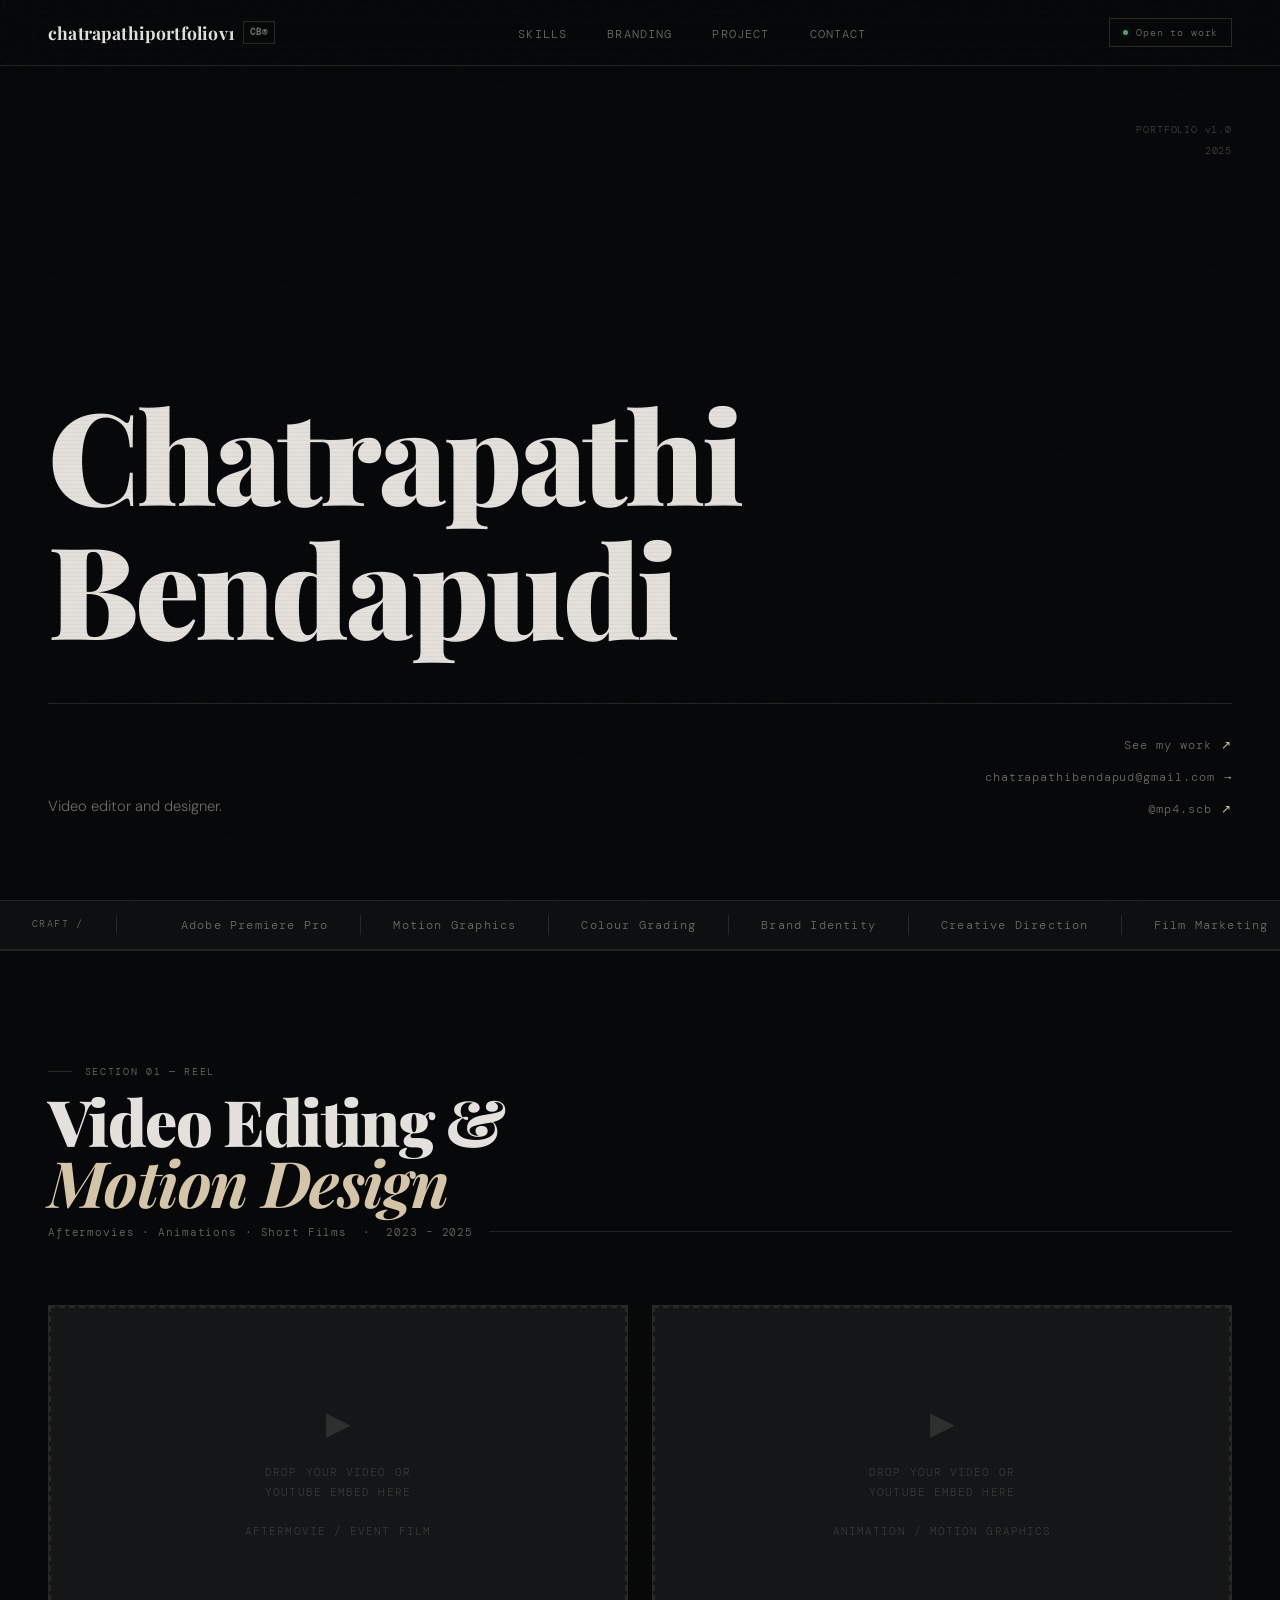
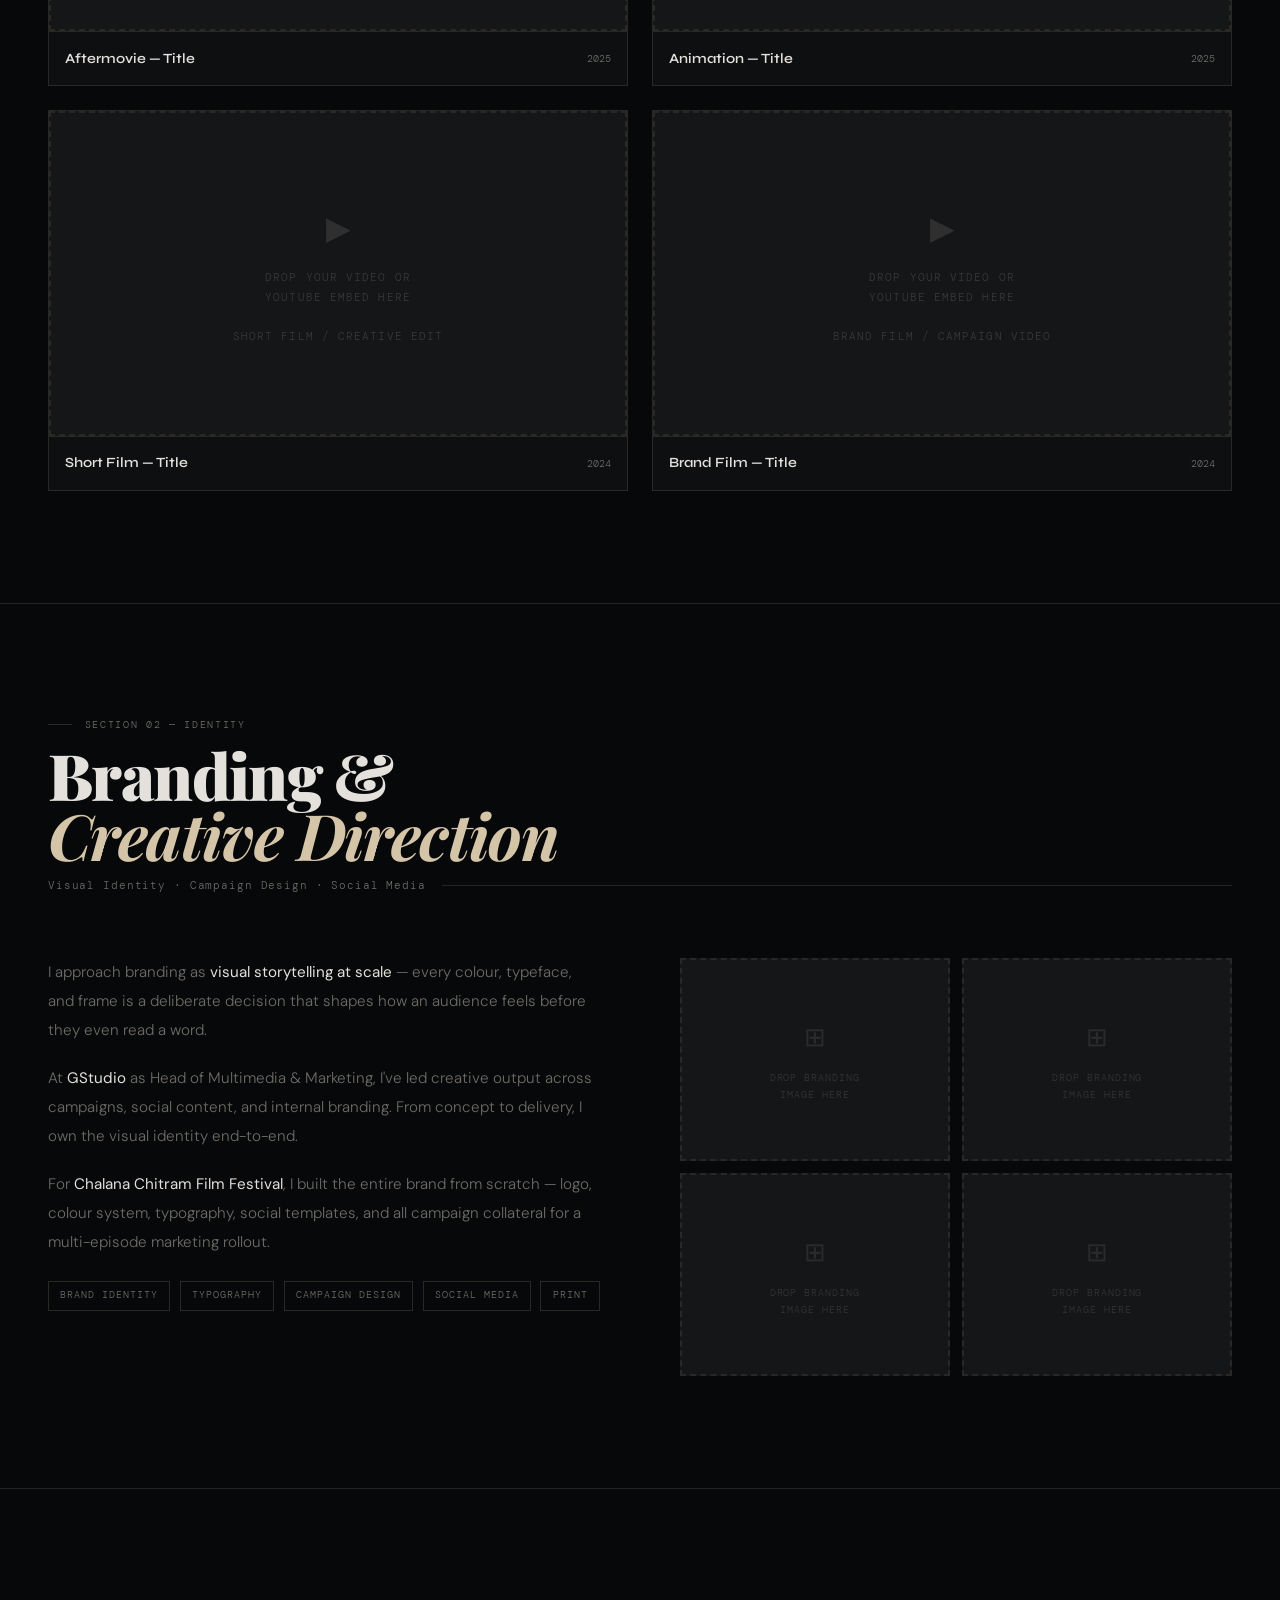
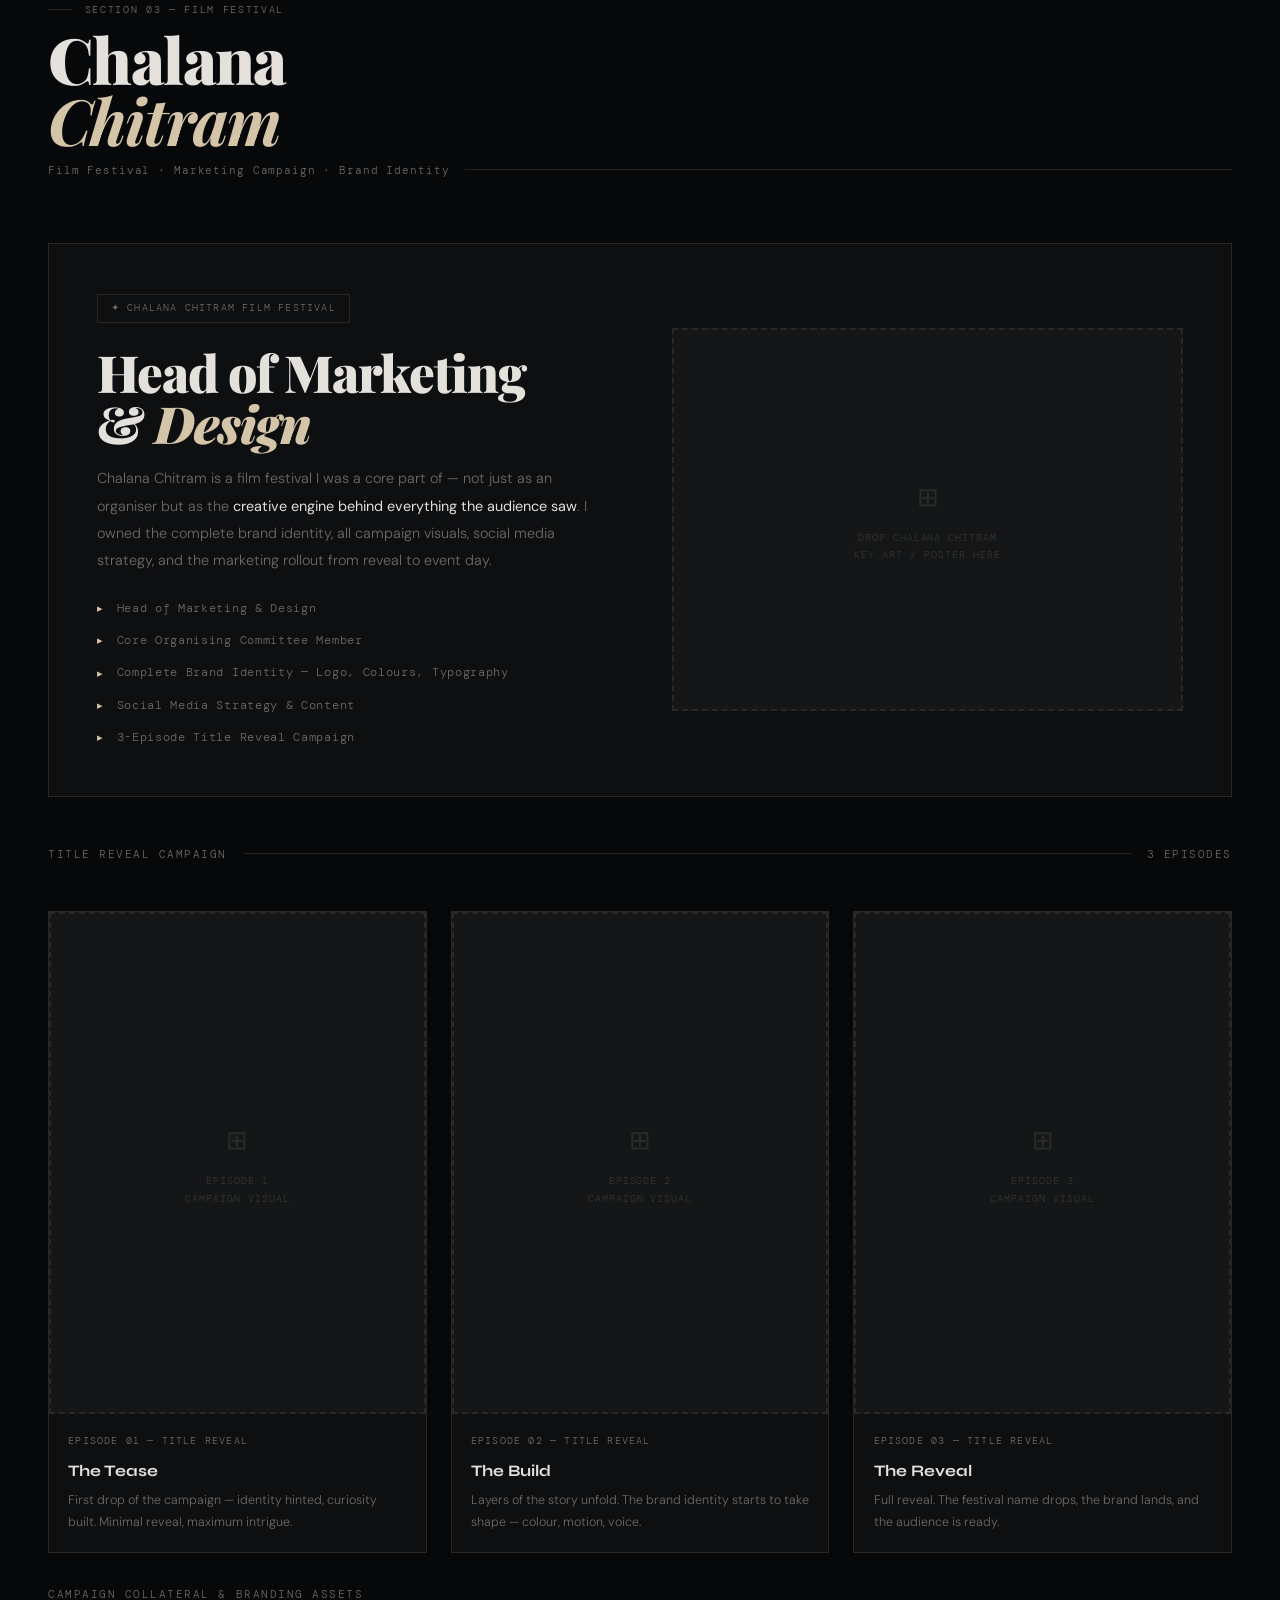
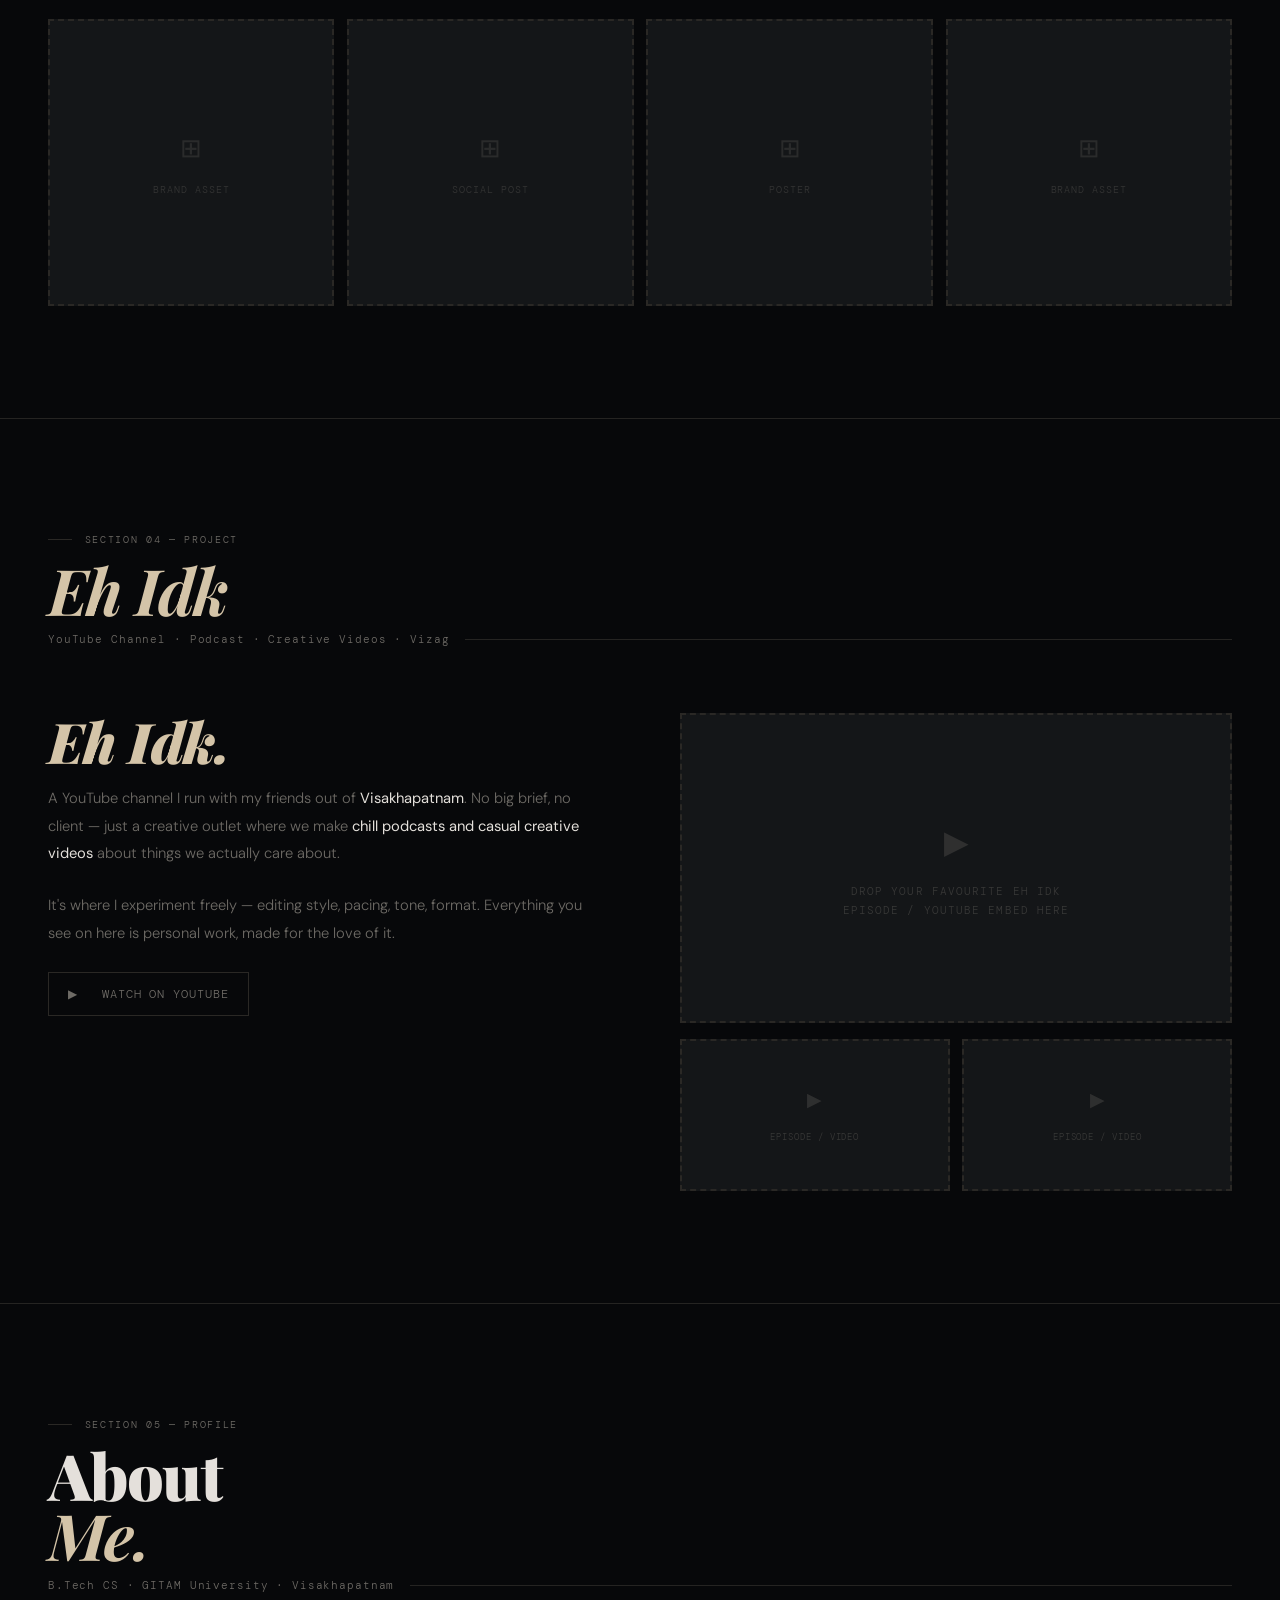
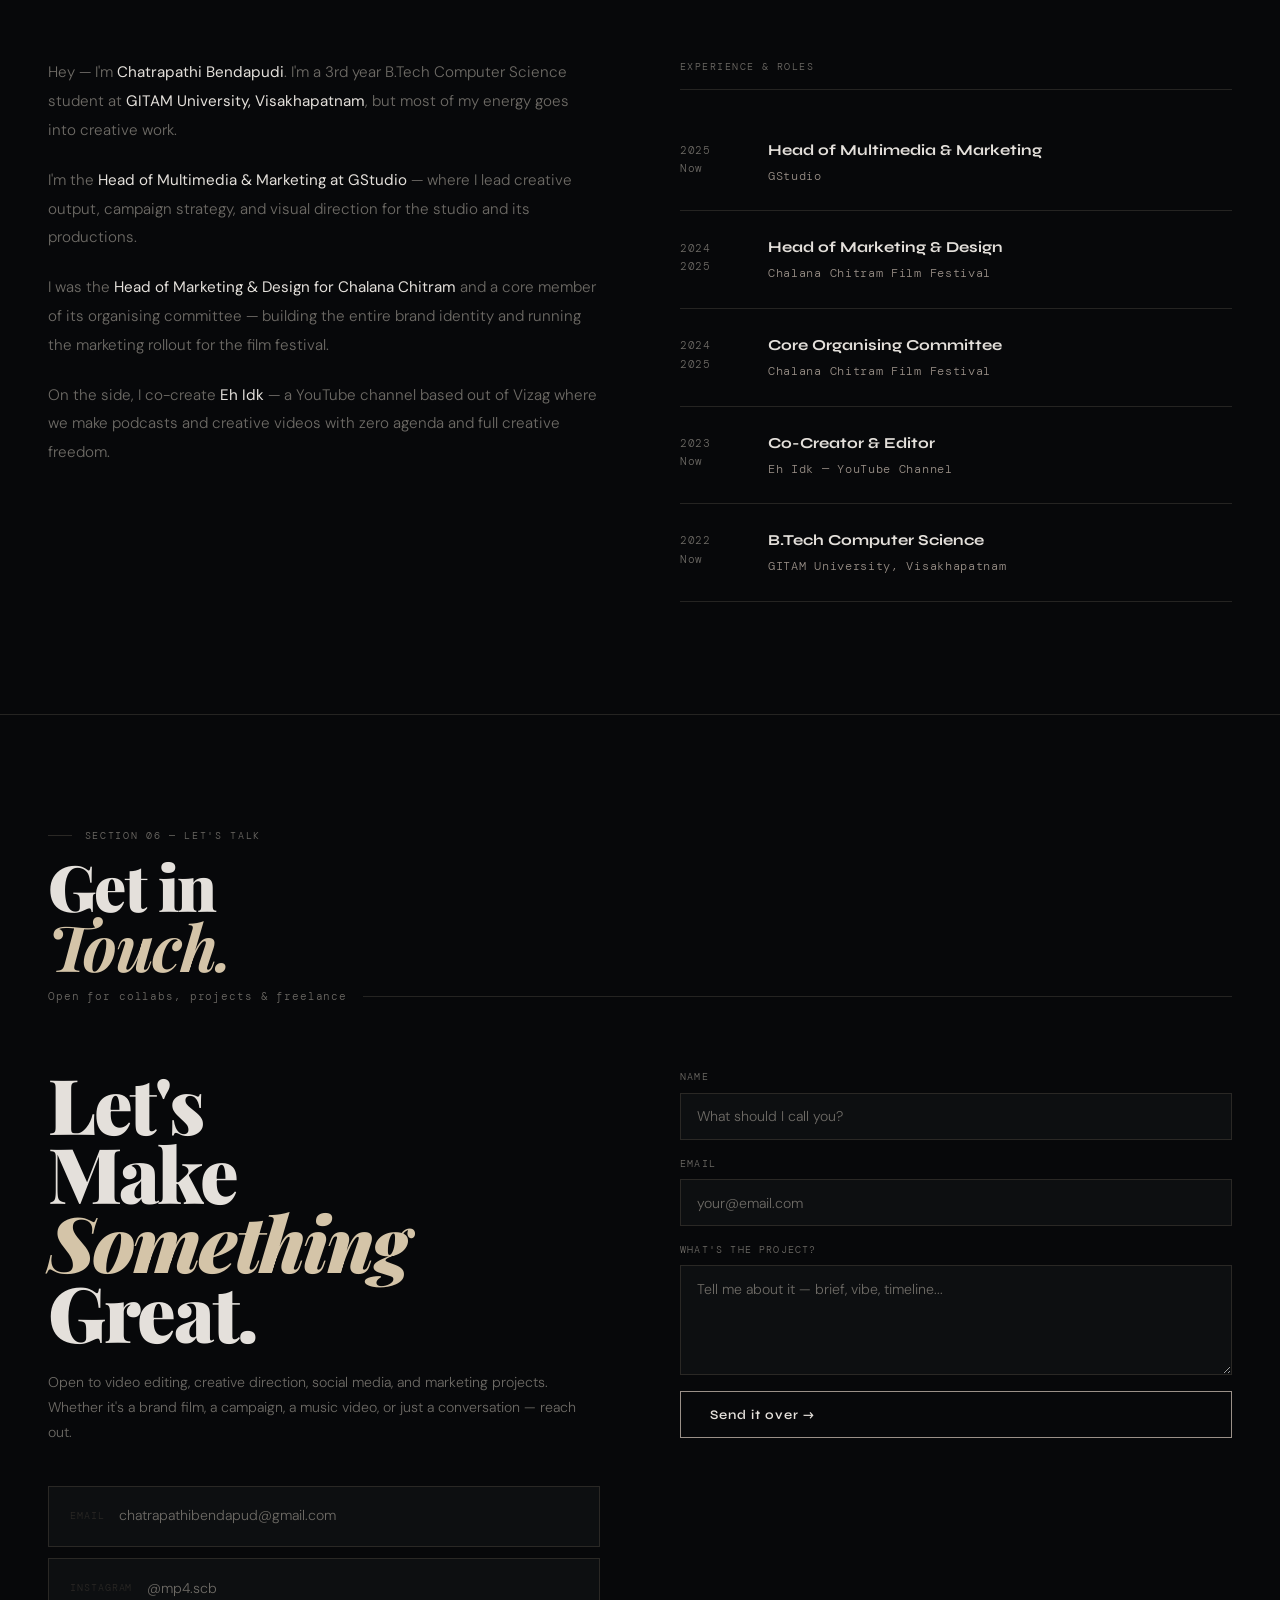
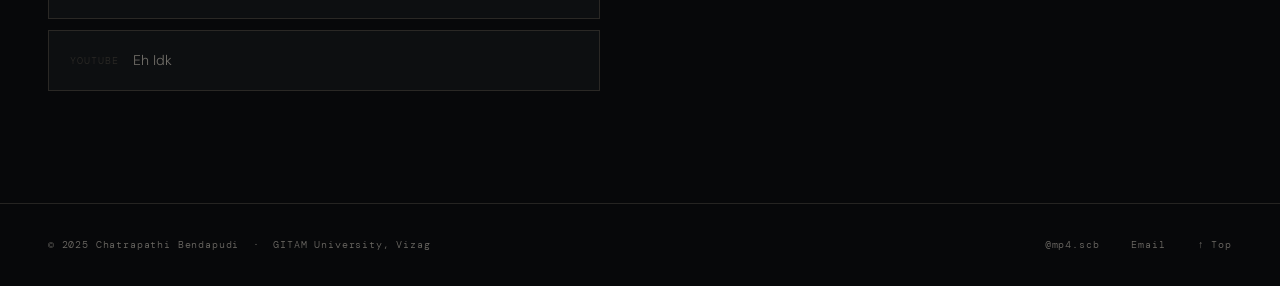
==== index.html @ f00a6c81 "Add files via upload" ====
<!DOCTYPE html>
<html lang="en">
<head>
<meta charset="UTF-8"/>
<meta name="viewport" content="width=device-width, initial-scale=1.0"/>
<title>Chatrapathi Bendapudi — Portfolio</title>
<link href="https://fonts.googleapis.com/css2?family=Syne:wght@400;500;600;700;800&family=Playfair+Display:ital,wght@0,700;0,900;1,700;1,900&family=DM+Mono:ital,wght@0,300;0,400;1,300&family=DM+Sans:wght@300;400;500&display=swap" rel="stylesheet"/>
<link href="https://unpkg.com/aos@2.3.4/dist/aos.css" rel="stylesheet"/>
<style>
*,*::before,*::after{box-sizing:border-box;margin:0;padding:0}

:root{
  --bg:#07080a;
  --bg2:#0d0f11;
  --bg3:#141618;
  --bg4:#1c1e21;
  --text:#e4e0db;
  --muted:#6e6b66;
  --faint:#252422;
  --border:#2a2825;
  --acc:#c2b9a8;
  --acc2:#9a9088;
  --warm:#d4c4a8;
  --hi:#e8ddd0;
  --syne:'Syne',sans-serif;
  --sans:'DM Sans',sans-serif;
  --serif:'Playfair Display',serif;
  --mono:'DM Mono',monospace;
}

html{scroll-behavior:smooth}
body{
  background:var(--bg);color:var(--text);
  font-family:var(--sans);font-weight:300;
  line-height:1.7;overflow-x:hidden;
}

body::before{
  content:'';position:fixed;inset:0;
  background:repeating-linear-gradient(0deg,transparent,transparent 3px,rgba(0,0,0,0.04) 3px,rgba(0,0,0,0.04) 4px);
  pointer-events:none;z-index:9999;
}

body::after{
  content:'';position:fixed;inset:0;
  background-image:url("data:image/svg+xml,%3Csvg viewBox='0 0 256 256' xmlns='http://www.w3.org/2000/svg'%3E%3Cfilter id='noise'%3E%3CfeTurbulence type='fractalNoise' baseFrequency='0.9' numOctaves='4' stitchTiles='stitch'/%3E%3C/filter%3E%3Crect width='100%25' height='100%25' filter='url(%23noise)' opacity='0.03'/%3E%3C/svg%3E");
  pointer-events:none;z-index:9998;opacity:0.4;
}

@keyframes blink{0%,100%{opacity:1}50%{opacity:0}}
.cursor{display:inline-block;width:3px;height:0.9em;background:var(--warm);vertical-align:text-bottom;animation:blink 1.2s step-end infinite;margin-left:4px}

/* ── NAV ── */
nav{
  position:fixed;top:0;left:0;right:0;z-index:500;
  display:flex;justify-content:space-between;align-items:center;
  padding:1.1rem 3rem;
  background:rgba(7,8,10,0.88);
  backdrop-filter:blur(20px);
  border-bottom:1px solid var(--faint);
}
.nav-logo{
  font-family:var(--serif);font-size:1.1rem;font-weight:700;
  color:var(--text);text-decoration:none;letter-spacing:0.01em;
  display:flex;align-items:center;gap:0.5rem;
}
.nav-logo-tag{font-family:var(--mono);font-size:0.58rem;color:var(--muted);letter-spacing:0.1em;border:1px solid var(--border);padding:0.15rem 0.4rem}
.nav-links{display:flex;gap:2.5rem;list-style:none}
.nav-links a{
  font-family:var(--mono);font-size:0.72rem;letter-spacing:0.1em;
  text-transform:uppercase;color:var(--muted);text-decoration:none;
  transition:color 0.2s;
}
.nav-links a:hover{color:var(--text)}
.nav-badge{
  font-family:var(--mono);font-size:0.65rem;letter-spacing:0.08em;
  color:var(--muted);border:1px solid var(--border);padding:0.3rem 0.8rem;
  display:flex;align-items:center;gap:0.5rem;
}
.bdot{width:5px;height:5px;border-radius:50%;background:#5c9e70;box-shadow:0 0 6px #5c9e7077}

/* ── HERO ── */
.hero{
  min-height:100vh;display:flex;flex-direction:column;
  justify-content:flex-end;padding:0 3rem 5rem;
  position:relative;overflow:hidden;
}
.hero-corner-r{
  position:absolute;top:7.5rem;right:3rem;
  font-family:var(--mono);font-size:0.65rem;color:var(--muted);
  letter-spacing:0.08em;text-align:right;line-height:2;opacity:0.55;
}
.hero-title{
  font-family:var(--serif);
  font-size:clamp(4.5rem,10vw,9.5rem);
  font-weight:900;line-height:1.05;
  letter-spacing:-0.025em;margin-bottom:3rem;margin-top:5rem;
}
.hero-title em{font-style:italic;color:var(--warm);font-weight:700}

.hero-bottom{
  display:flex;justify-content:space-between;align-items:flex-end;
  border-top:1px solid var(--faint);padding-top:2rem;gap:3rem;
}
.hero-desc{
  max-width:420px;font-size:0.92rem;color:var(--muted);
  line-height:1.85;font-weight:300;
}
.hero-desc strong{color:var(--text);font-weight:400}

.hero-links{display:flex;flex-direction:column;align-items:flex-end;gap:0.8rem}
.hero-link{
  display:flex;align-items:center;gap:0.6rem;
  text-decoration:none;color:var(--muted);
  font-family:var(--mono);font-size:0.72rem;letter-spacing:0.08em;
  transition:color 0.2s;
}
.hero-link:hover{color:var(--text)}
.hero-link .arrow{color:var(--warm);transition:transform 0.2s}
.hero-link:hover .arrow{transform:translate(2px,-2px)}

/* ── TICKER ── */
.ticker{
  border-top:1px solid var(--faint);border-bottom:1px solid var(--faint);
  background:var(--bg2);padding:0.85rem 0;overflow:hidden;
  display:flex;align-items:center;gap:2rem;
}
.ticker-label{
  font-family:var(--mono);font-size:0.62rem;letter-spacing:0.14em;
  text-transform:uppercase;color:var(--muted);white-space:nowrap;
  padding:0 2rem;border-right:1px solid var(--border);
  flex-shrink:0;
}
.ticker-track{display:flex;gap:0;animation:ticker 28s linear infinite;width:max-content}
.ticker-item{
  font-family:var(--mono);font-size:0.75rem;color:var(--muted);
  white-space:nowrap;letter-spacing:0.1em;padding:0 2rem;
  border-right:1px solid var(--border);
}
.ticker-item:hover{color:var(--text)}
@keyframes ticker{from{transform:translateX(0)}to{transform:translateX(-50%)}}

/* ── SECTION SHARED ── */
.section{padding:7rem 3rem;border-top:1px solid var(--faint)}

.s-eyebrow{
  font-family:var(--mono);font-size:0.65rem;letter-spacing:0.16em;
  text-transform:uppercase;color:var(--muted);margin-bottom:0.7rem;
  display:flex;align-items:center;gap:0.8rem;
}
.s-eyebrow::before{content:'';width:1.5rem;height:1px;background:var(--border)}

.s-title{
  font-family:var(--serif);font-size:clamp(2.5rem,5vw,4.5rem);
  font-weight:900;letter-spacing:-0.025em;line-height:0.95;
  margin-bottom:0.6rem;
}
.s-title em{font-style:italic;color:var(--warm);font-weight:700}

.s-meta{
  font-family:var(--mono);font-size:0.68rem;color:var(--muted);
  letter-spacing:0.08em;margin-bottom:4rem;
  display:flex;align-items:center;gap:1rem;
}
.s-meta::after{content:'';flex:1;height:1px;background:var(--faint)}

/* ── VIDEO CARDS ── */
.video-grid{display:grid;grid-template-columns:repeat(2,1fr);gap:1.5rem}

.video-card{
  position:relative;background:var(--bg2);
  border:1px solid var(--border);overflow:hidden;cursor:pointer;
}

.v-placeholder{
  width:100%;aspect-ratio:16/9;background:var(--bg3);
  border:2px dashed var(--border);
  display:flex;flex-direction:column;
  align-items:center;justify-content:center;
  gap:0.8rem;color:var(--muted);
  transition:border-color 0.2s;position:relative;overflow:hidden;
}
.v-placeholder:hover{border-color:var(--acc2)}
.v-ph-icon{font-size:2rem;opacity:0.3}
.v-ph-text{font-family:var(--mono);font-size:0.68rem;letter-spacing:0.1em;text-transform:uppercase;opacity:0.4;text-align:center;line-height:1.8}

.v-overlay{
  position:absolute;inset:0;
  background:linear-gradient(to top,rgba(7,8,10,0.85) 0%,transparent 50%);
  display:flex;align-items:flex-end;padding:1.2rem;
  opacity:0;transition:opacity 0.25s;
}
.video-card:hover .v-overlay{opacity:1}

.v-info{width:100%}
.v-tag{font-family:var(--mono);font-size:0.6rem;letter-spacing:0.12em;text-transform:uppercase;color:var(--muted);margin-bottom:0.3rem}
.v-title{font-family:var(--syne);font-size:1rem;font-weight:700;color:var(--text)}

.v-meta-bar{
  padding:0.9rem 1rem;
  display:flex;justify-content:space-between;align-items:center;
  border-top:1px solid var(--border);
}
.v-name{font-family:var(--syne);font-size:0.88rem;font-weight:600;color:var(--text)}
.v-year{font-family:var(--mono);font-size:0.65rem;color:var(--muted)}

/* ── BRANDING GRID ── */
.brand-wrap{display:grid;grid-template-columns:1fr 1fr;gap:5rem;align-items:start}

.brand-desc{font-size:0.95rem;color:var(--muted);line-height:1.9;font-weight:300}
.brand-desc p{margin-bottom:1.2rem}
.brand-desc strong{color:var(--text);font-weight:400}
.brand-tag-row{display:flex;gap:0.6rem;flex-wrap:wrap;margin-top:1.5rem}
.brand-tag{
  font-family:var(--mono);font-size:0.62rem;letter-spacing:0.1em;
  text-transform:uppercase;border:1px solid var(--border);
  padding:0.3rem 0.7rem;color:var(--muted);
}

.img-grid{display:grid;grid-template-columns:1fr 1fr;gap:0.8rem}
.img-placeholder{
  aspect-ratio:4/3;background:var(--bg3);
  border:2px dashed var(--border);
  display:flex;flex-direction:column;
  align-items:center;justify-content:center;
  gap:0.6rem;color:var(--muted);
  transition:border-color 0.2s;cursor:pointer;
}
.img-placeholder:hover{border-color:var(--acc2)}
.img-ph-icon{font-size:1.6rem;opacity:0.25}
.img-ph-text{font-family:var(--mono);font-size:0.6rem;letter-spacing:0.1em;text-transform:uppercase;opacity:0.35;text-align:center;line-height:1.8}

/* ── CHALANA CHITRAM ── */
.cc-hero{
  background:var(--bg2);border:1px solid var(--border);
  padding:3rem;margin-bottom:3rem;
  display:grid;grid-template-columns:1fr 1fr;gap:4rem;align-items:center;
}
.cc-badge{
  display:inline-flex;align-items:center;gap:0.5rem;
  font-family:var(--mono);font-size:0.62rem;letter-spacing:0.12em;
  text-transform:uppercase;border:1px solid var(--border);
  padding:0.3rem 0.8rem;color:var(--muted);margin-bottom:1.5rem;
}
.cc-title{font-family:var(--serif);font-size:clamp(2rem,4vw,3.5rem);font-weight:900;letter-spacing:-0.02em;line-height:1;margin-bottom:1rem}
.cc-title em{font-style:italic;color:var(--warm)}
.cc-body{font-size:0.9rem;color:var(--muted);line-height:1.9}
.cc-body strong{color:var(--text);font-weight:400}

.cc-roles{display:flex;flex-direction:column;gap:0.8rem;margin-top:1.5rem}
.cc-role{
  display:flex;align-items:center;gap:0.8rem;
  font-family:var(--mono);font-size:0.72rem;letter-spacing:0.06em;color:var(--muted);
}
.cc-role::before{content:'▸';color:var(--warm);font-size:0.7rem}

.episodes{display:grid;grid-template-columns:repeat(3,1fr);gap:1.5rem;margin-top:3rem}
.ep-card{background:var(--bg2);border:1px solid var(--border);overflow:hidden}
.ep-img{
  aspect-ratio:9/12;background:var(--bg3);
  display:flex;flex-direction:column;align-items:center;justify-content:center;
  gap:0.6rem;color:var(--muted);border:2px dashed var(--border);
}
.ep-body{padding:1.2rem}
.ep-num{font-family:var(--mono);font-size:0.62rem;letter-spacing:0.12em;text-transform:uppercase;color:var(--muted);margin-bottom:0.4rem}
.ep-name{font-family:var(--syne);font-size:1rem;font-weight:700;color:var(--text);margin-bottom:0.4rem}
.ep-desc{font-size:0.78rem;color:var(--muted);line-height:1.7}

/* ── EH IDK ── */
.ehidk-wrap{display:grid;grid-template-columns:1fr 1fr;gap:5rem;align-items:start}
.ehidk-logo{
  font-family:var(--serif);font-size:3.5rem;font-weight:900;
  font-style:italic;color:var(--warm);line-height:1;margin-bottom:1rem;
  letter-spacing:-0.02em;
}
.ehidk-desc{font-size:0.92rem;color:var(--muted);line-height:1.9;margin-bottom:1.5rem}
.ehidk-desc strong{color:var(--text);font-weight:400}
.yt-btn{
  display:inline-flex;align-items:center;gap:0.6rem;
  font-family:var(--mono);font-size:0.72rem;letter-spacing:0.08em;
  text-transform:uppercase;border:1px solid var(--border);
  padding:0.7rem 1.2rem;color:var(--muted);text-decoration:none;
  transition:all 0.2s;
}
.yt-btn:hover{border-color:var(--acc2);color:var(--text)}
.ehidk-media{display:flex;flex-direction:column;gap:1rem}
.yt-placeholder{
  aspect-ratio:16/9;background:var(--bg3);
  border:2px dashed var(--border);
  display:flex;flex-direction:column;align-items:center;
  justify-content:center;gap:0.8rem;color:var(--muted);
  transition:border-color 0.2s;
}
.yt-placeholder:hover{border-color:var(--acc2)}

/* ── ABOUT ── */
.about-wrap{display:grid;grid-template-columns:1fr 1fr;gap:5rem;align-items:start}
.about-text{font-size:0.95rem;color:var(--muted);line-height:1.9}
.about-text p{margin-bottom:1.3rem}
.about-text strong{color:var(--text);font-weight:400}

.timeline{display:flex;flex-direction:column;gap:0}
.tl-item{
  display:grid;grid-template-columns:4rem 1fr;gap:1.5rem;
  padding:1.5rem 0;border-bottom:1px solid var(--faint);
}
.tl-year{font-family:var(--mono);font-size:0.68rem;letter-spacing:0.06em;color:var(--muted);padding-top:0.2rem}
.tl-role{font-family:var(--syne);font-size:0.95rem;font-weight:700;color:var(--text);margin-bottom:0.2rem}
.tl-org{font-family:var(--mono);font-size:0.72rem;letter-spacing:0.06em;color:var(--acc2)}

/* ── CONTACT ── */
.contact-grid{display:grid;grid-template-columns:1fr 1fr;gap:5rem}
.contact-big{
  font-family:var(--serif);font-size:clamp(3rem,6vw,5.5rem);
  font-weight:900;letter-spacing:-0.03em;line-height:0.9;margin-bottom:1.5rem;
}
.contact-big em{font-style:italic;color:var(--warm)}
.contact-note{font-size:0.88rem;color:var(--muted);line-height:1.8;margin-bottom:2.5rem;font-weight:300}

.contact-links{display:flex;flex-direction:column;gap:0.7rem}
.clink{
  display:flex;justify-content:space-between;align-items:center;
  padding:1.1rem 1.3rem;border:1px solid var(--border);background:var(--bg2);
  text-decoration:none;color:var(--muted);font-size:0.88rem;
  transition:all 0.18s;
}
.clink:hover{border-color:var(--acc2);color:var(--text);background:var(--bg3)}
.clink-l{display:flex;align-items:center;gap:0.9rem}
.clink-tag{font-family:var(--mono);font-size:0.6rem;letter-spacing:0.1em;text-transform:uppercase;color:var(--border)}
.clink:hover .clink-tag{color:var(--muted)}
.clink-arrow{color:var(--warm);opacity:0;font-size:0.8rem;transition:opacity 0.18s}
.clink:hover .clink-arrow{opacity:1}

.form-wrap{display:flex;flex-direction:column;gap:1rem}
.fl{display:flex;flex-direction:column;gap:0.4rem}
.fl label{font-family:var(--mono);font-size:0.62rem;letter-spacing:0.12em;text-transform:uppercase;color:var(--muted)}
.fi{
  background:var(--bg2);border:1px solid var(--border);
  color:var(--text);font-family:var(--sans);font-size:0.88rem;
  font-weight:300;padding:0.85rem 1rem;outline:none;
  transition:border-color 0.2s;
}
.fi::placeholder{color:var(--muted)}
.fi:focus{border-color:var(--acc2)}
textarea.fi{resize:vertical;min-height:110px}
.send-btn{
  background:transparent;border:1px solid var(--acc2);
  color:var(--text);font-family:var(--syne);font-size:0.82rem;
  font-weight:600;letter-spacing:0.08em;padding:0.9rem 1.8rem;
  cursor:pointer;transition:all 0.2s;display:inline-flex;
  align-items:center;gap:0.5rem;
}
.send-btn:hover{background:var(--acc2);color:var(--bg)}

/* ── FOOTER ── */
footer{
  padding:2rem 3rem;border-top:1px solid var(--faint);
  display:flex;justify-content:space-between;align-items:center;
}
footer span,footer a{
  font-family:var(--mono);font-size:0.65rem;
  letter-spacing:0.08em;color:var(--muted);text-decoration:none;
}
footer a:hover{color:var(--text)}
.footer-links{display:flex;gap:2rem}
</style>
</head>
<body>

<!-- NAV -->
<nav>
  <a class="nav-logo" href="#top">
    chatrapathiportfoliov1
    <span class="nav-logo-tag">CB®</span>
  </a>
  <ul class="nav-links">
    <li><a href="#video">Skills</a></li>
    <li><a href="#branding">Branding</a></li>
    <li><a href="#projects">Project</a></li>
    <li><a href="#contact">Contact</a></li>
  </ul>
  <div class="nav-badge">
    <div class="bdot"></div>
    Open to work
  </div>
</nav>

<!-- HERO -->
<section class="hero" id="top">
  <div class="hero-corner-r">
    PORTFOLIO v1.0<br>
    2025
  </div>

  <h1 class="hero-title">
    Chatrapathi<br>
    Bendapudi
  </h1>

  <div class="hero-bottom">
    <p class="hero-desc">
      Video editor and designer.
    </p>
    <div class="hero-links">
      <a class="hero-link" href="#video">
        <span>See my work</span>
        <span class="arrow">↗</span>
      </a>
      <a class="hero-link" href="mailto:chatrapathibendapud@gmail.com">
        <span>chatrapathibendapud@gmail.com</span>
        <span class="arrow">→</span>
      </a>
      <a class="hero-link" href="https://instagram.com/mp4.scb" target="_blank">
        <span>@mp4.scb</span>
        <span class="arrow">↗</span>
      </a>
    </div>
  </div>
</section>

<!-- TICKER -->
<div class="ticker">
  <span class="ticker-label">Craft /</span>
  <div style="overflow:hidden;flex:1">
    <div class="ticker-track">
      <span class="ticker-item">Adobe Premiere Pro</span>
      <span class="ticker-item">Motion Graphics</span>
      <span class="ticker-item">Colour Grading</span>
      <span class="ticker-item">Brand Identity</span>
      <span class="ticker-item">Creative Direction</span>
      <span class="ticker-item">Film Marketing</span>
      <span class="ticker-item">Social Media</span>
      <span class="ticker-item">Aftermovies</span>
      <span class="ticker-item">Campaign Design</span>
      <span class="ticker-item">Visual Storytelling</span>
      <span class="ticker-item">Adobe Premiere Pro</span>
      <span class="ticker-item">Motion Graphics</span>
      <span class="ticker-item">Colour Grading</span>
      <span class="ticker-item">Brand Identity</span>
      <span class="ticker-item">Creative Direction</span>
      <span class="ticker-item">Film Marketing</span>
      <span class="ticker-item">Social Media</span>
      <span class="ticker-item">Aftermovies</span>
      <span class="ticker-item">Campaign Design</span>
      <span class="ticker-item">Visual Storytelling</span>
    </div>
  </div>
</div>

<!-- SECTION 1 — VIDEO EDITING -->
<section class="section" id="video">
  <div data-aos="fade-up">
    <div class="s-eyebrow">Section 01 — Reel</div>
    <div class="s-title">Video Editing &<br><em>Motion Design</em></div>
    <div class="s-meta">Aftermovies · Animations · Short Films &nbsp;·&nbsp; 2023 – 2025</div>
  </div>

  <div class="video-grid">
    <div class="video-card" data-aos="fade-up" data-aos-delay="0">
      <div class="v-placeholder">
        <span class="v-ph-icon">▶</span>
        <span class="v-ph-text">Drop your video or<br>YouTube embed here<br><br>Aftermovie / Event Film</span>
      </div>
      <div class="v-overlay">
        <div class="v-info">
          <div class="v-tag">Aftermovie</div>
          <div class="v-title">Your Video Title Here</div>
        </div>
      </div>
      <div class="v-meta-bar">
        <span class="v-name">Aftermovie — Title</span>
        <span class="v-year">2025</span>
      </div>
    </div>

    <div class="video-card" data-aos="fade-up" data-aos-delay="100">
      <div class="v-placeholder">
        <span class="v-ph-icon">▶</span>
        <span class="v-ph-text">Drop your video or<br>YouTube embed here<br><br>Animation / Motion Graphics</span>
      </div>
      <div class="v-overlay">
        <div class="v-info">
          <div class="v-tag">Motion Design</div>
          <div class="v-title">Your Video Title Here</div>
        </div>
      </div>
      <div class="v-meta-bar">
        <span class="v-name">Animation — Title</span>
        <span class="v-year">2025</span>
      </div>
    </div>

    <div class="video-card" data-aos="fade-up" data-aos-delay="0">
      <div class="v-placeholder">
        <span class="v-ph-icon">▶</span>
        <span class="v-ph-text">Drop your video or<br>YouTube embed here<br><br>Short Film / Creative Edit</span>
      </div>
      <div class="v-overlay">
        <div class="v-info">
          <div class="v-tag">Short Film</div>
          <div class="v-title">Your Video Title Here</div>
        </div>
      </div>
      <div class="v-meta-bar">
        <span class="v-name">Short Film — Title</span>
        <span class="v-year">2024</span>
      </div>
    </div>

    <div class="video-card" data-aos="fade-up" data-aos-delay="100">
      <div class="v-placeholder">
        <span class="v-ph-icon">▶</span>
        <span class="v-ph-text">Drop your video or<br>YouTube embed here<br><br>Brand Film / Campaign Video</span>
      </div>
      <div class="v-overlay">
        <div class="v-info">
          <div class="v-tag">Brand Film</div>
          <div class="v-title">Your Video Title Here</div>
        </div>
      </div>
      <div class="v-meta-bar">
        <span class="v-name">Brand Film — Title</span>
        <span class="v-year">2024</span>
      </div>
    </div>
  </div>
</section>

<!-- SECTION 2 — BRANDING -->
<section class="section" id="branding">
  <div data-aos="fade-up">
    <div class="s-eyebrow">Section 02 — Identity</div>
    <div class="s-title">Branding &<br><em>Creative Direction</em></div>
    <div class="s-meta">Visual Identity · Campaign Design · Social Media</div>
  </div>

  <div class="brand-wrap" data-aos="fade-up">
    <div>
      <div class="brand-desc">
        <p>
          I approach branding as <strong>visual storytelling at scale</strong> — every
          colour, typeface, and frame is a deliberate decision that shapes how an
          audience feels before they even read a word.
        </p>
        <p>
          At <strong>GStudio</strong> as Head of Multimedia & Marketing, I've led creative
          output across campaigns, social content, and internal branding. From
          concept to delivery, I own the visual identity end-to-end.
        </p>
        <p>
          For <strong>Chalana Chitram Film Festival</strong>, I built the entire brand from
          scratch — logo, colour system, typography, social templates, and all
          campaign collateral for a multi-episode marketing rollout.
        </p>
        <div class="brand-tag-row">
          <span class="brand-tag">Brand Identity</span>
          <span class="brand-tag">Typography</span>
          <span class="brand-tag">Campaign Design</span>
          <span class="brand-tag">Social Media</span>
          <span class="brand-tag">Print</span>
        </div>
      </div>
    </div>

    <div>
      <div class="img-grid" data-aos="fade-up" data-aos-delay="100">
        <div class="img-placeholder">
          <span class="img-ph-icon">⊞</span>
          <span class="img-ph-text">Drop branding<br>image here</span>
        </div>
        <div class="img-placeholder">
          <span class="img-ph-icon">⊞</span>
          <span class="img-ph-text">Drop branding<br>image here</span>
        </div>
        <div class="img-placeholder">
          <span class="img-ph-icon">⊞</span>
          <span class="img-ph-text">Drop branding<br>image here</span>
        </div>
        <div class="img-placeholder">
          <span class="img-ph-icon">⊞</span>
          <span class="img-ph-text">Drop branding<br>image here</span>
        </div>
      </div>
    </div>
  </div>
</section>

<!-- SECTION 3 — CHALANA CHITRAM -->
<section class="section" id="cc">
  <div data-aos="fade-up">
    <div class="s-eyebrow">Section 03 — Film Festival</div>
    <div class="s-title">Chalana<br><em>Chitram</em></div>
    <div class="s-meta">Film Festival · Marketing Campaign · Brand Identity</div>
  </div>

  <div class="cc-hero" data-aos="fade-up">
    <div>
      <div class="cc-badge">✦ Chalana Chitram Film Festival</div>
      <div class="cc-title">Head of Marketing<br>&amp; <em>Design</em></div>
      <p class="cc-body">
        Chalana Chitram is a film festival I was a core part of — not just as an
        organiser but as the <strong>creative engine behind everything the audience saw</strong>.
        I owned the complete brand identity, all campaign visuals, social media
        strategy, and the marketing rollout from reveal to event day.
      </p>
      <div class="cc-roles">
        <div class="cc-role">Head of Marketing &amp; Design</div>
        <div class="cc-role">Core Organising Committee Member</div>
        <div class="cc-role">Complete Brand Identity — Logo, Colours, Typography</div>
        <div class="cc-role">Social Media Strategy &amp; Content</div>
        <div class="cc-role">3-Episode Title Reveal Campaign</div>
      </div>
    </div>

    <div class="img-placeholder" style="aspect-ratio:4/3" data-aos="fade-left">
      <span class="img-ph-icon">⊞</span>
      <span class="img-ph-text">Drop Chalana Chitram<br>key art / poster here</span>
    </div>
  </div>

  <div data-aos="fade-up">
    <div style="font-family:var(--mono);font-size:0.68rem;letter-spacing:0.14em;text-transform:uppercase;color:var(--muted);margin-bottom:1.5rem;display:flex;align-items:center;gap:1rem">
      <span>Title Reveal Campaign</span>
      <span style="flex:1;height:1px;background:var(--faint)"></span>
      <span>3 Episodes</span>
    </div>
  </div>

  <div class="episodes">
    <div class="ep-card" data-aos="fade-up" data-aos-delay="0">
      <div class="ep-img">
        <span class="img-ph-icon">⊞</span>
        <span class="img-ph-text">Episode 1<br>Campaign Visual</span>
      </div>
      <div class="ep-body">
        <div class="ep-num">Episode 01 — Title Reveal</div>
        <div class="ep-name">The Tease</div>
        <p class="ep-desc">First drop of the campaign — identity hinted, curiosity built. Minimal reveal, maximum intrigue.</p>
      </div>
    </div>

    <div class="ep-card" data-aos="fade-up" data-aos-delay="120">
      <div class="ep-img">
        <span class="img-ph-icon">⊞</span>
        <span class="img-ph-text">Episode 2<br>Campaign Visual</span>
      </div>
      <div class="ep-body">
        <div class="ep-num">Episode 02 — Title Reveal</div>
        <div class="ep-name">The Build</div>
        <p class="ep-desc">Layers of the story unfold. The brand identity starts to take shape — colour, motion, voice.</p>
      </div>
    </div>

    <div class="ep-card" data-aos="fade-up" data-aos-delay="240">
      <div class="ep-img">
        <span class="img-ph-icon">⊞</span>
        <span class="img-ph-text">Episode 3<br>Campaign Visual</span>
      </div>
      <div class="ep-body">
        <div class="ep-num">Episode 03 — Title Reveal</div>
        <div class="ep-name">The Reveal</div>
        <p class="ep-desc">Full reveal. The festival name drops, the brand lands, and the audience is ready.</p>
      </div>
    </div>
  </div>

  <div style="margin-top:2rem" data-aos="fade-up">
    <div style="font-family:var(--mono);font-size:0.68rem;letter-spacing:0.14em;text-transform:uppercase;color:var(--muted);margin-bottom:1rem">Campaign Collateral &amp; Branding Assets</div>
    <div style="display:grid;grid-template-columns:repeat(4,1fr);gap:0.8rem">
      <div class="img-placeholder" style="aspect-ratio:1"><span class="img-ph-icon">⊞</span><span class="img-ph-text">Brand asset</span></div>
      <div class="img-placeholder" style="aspect-ratio:1"><span class="img-ph-icon">⊞</span><span class="img-ph-text">Social post</span></div>
      <div class="img-placeholder" style="aspect-ratio:1"><span class="img-ph-icon">⊞</span><span class="img-ph-text">Poster</span></div>
      <div class="img-placeholder" style="aspect-ratio:1"><span class="img-ph-icon">⊞</span><span class="img-ph-text">Brand asset</span></div>
    </div>
  </div>
</section>

<!-- SECTION 4 — EH IDK -->
<section class="section" id="projects">
  <div data-aos="fade-up">
    <div class="s-eyebrow">Section 04 — Project</div>
    <div class="s-title"><em>Eh Idk</em></div>
    <div class="s-meta">YouTube Channel · Podcast · Creative Videos · Vizag</div>
  </div>

  <div class="ehidk-wrap">
    <div data-aos="fade-up">
      <div class="ehidk-logo">Eh Idk.</div>
      <p class="ehidk-desc">
        A YouTube channel I run with my friends out of <strong>Visakhapatnam</strong>.
        No big brief, no client — just a creative outlet where we make
        <strong>chill podcasts and casual creative videos</strong> about things
        we actually care about.
      </p>
      <p class="ehidk-desc">
        It's where I experiment freely — editing style, pacing, tone, format.
        Everything you see on here is personal work, made for the love of it.
      </p>
      <a class="yt-btn" href="https://youtube.com/@ehidk" target="_blank">
        ▶ &nbsp; Watch on YouTube
      </a>
    </div>

    <div class="ehidk-media" data-aos="fade-up" data-aos-delay="100">
      <div class="yt-placeholder">
        <span class="v-ph-icon">▶</span>
        <span class="v-ph-text">Drop your favourite Eh Idk<br>episode / YouTube embed here</span>
      </div>
      <div style="display:grid;grid-template-columns:1fr 1fr;gap:0.8rem">
        <div class="yt-placeholder" style="aspect-ratio:16/9">
          <span class="v-ph-icon" style="font-size:1.2rem">▶</span>
          <span class="v-ph-text" style="font-size:0.58rem">Episode / Video</span>
        </div>
        <div class="yt-placeholder" style="aspect-ratio:16/9">
          <span class="v-ph-icon" style="font-size:1.2rem">▶</span>
          <span class="v-ph-text" style="font-size:0.58rem">Episode / Video</span>
        </div>
      </div>
    </div>
  </div>
</section>

<!-- SECTION 5 — ABOUT -->
<section class="section" id="about">
  <div data-aos="fade-up">
    <div class="s-eyebrow">Section 05 — Profile</div>
    <div class="s-title">About<br><em>Me.</em></div>
    <div class="s-meta">B.Tech CS · GITAM University · Visakhapatnam</div>
  </div>

  <div class="about-wrap">
    <div class="about-text" data-aos="fade-up">
      <p>
        Hey — I'm <strong>Chatrapathi Bendapudi</strong>. I'm a 3rd year B.Tech
        Computer Science student at <strong>GITAM University, Visakhapatnam</strong>,
        but most of my energy goes into creative work.
      </p>
      <p>
        I'm the <strong>Head of Multimedia & Marketing at GStudio</strong> —
        where I lead creative output, campaign strategy, and visual direction
        for the studio and its productions.
      </p>
      <p>
        I was the <strong>Head of Marketing & Design for Chalana Chitram</strong>
        and a core member of its organising committee — building the entire
        brand identity and running the marketing rollout for the film festival.
      </p>
      <p>
        On the side, I co-create <strong>Eh Idk</strong> — a YouTube channel
        based out of Vizag where we make podcasts and creative videos with zero
        agenda and full creative freedom.
      </p>
    </div>

    <div data-aos="fade-up" data-aos-delay="100">
      <div style="font-family:var(--mono);font-size:0.65rem;letter-spacing:0.14em;text-transform:uppercase;color:var(--muted);margin-bottom:1.5rem;padding-bottom:0.8rem;border-bottom:1px solid var(--faint)">Experience &amp; Roles</div>
      <div class="timeline">
        <div class="tl-item">
          <div class="tl-year">2025<br>Now</div>
          <div>
            <div class="tl-role">Head of Multimedia &amp; Marketing</div>
            <div class="tl-org">GStudio</div>
          </div>
        </div>
        <div class="tl-item">
          <div class="tl-year">2024<br>2025</div>
          <div>
            <div class="tl-role">Head of Marketing &amp; Design</div>
            <div class="tl-org">Chalana Chitram Film Festival</div>
          </div>
        </div>
        <div class="tl-item">
          <div class="tl-year">2024<br>2025</div>
          <div>
            <div class="tl-role">Core Organising Committee</div>
            <div class="tl-org">Chalana Chitram Film Festival</div>
          </div>
        </div>
        <div class="tl-item">
          <div class="tl-year">2023<br>Now</div>
          <div>
            <div class="tl-role">Co-Creator &amp; Editor</div>
            <div class="tl-org">Eh Idk — YouTube Channel</div>
          </div>
        </div>
        <div class="tl-item">
          <div class="tl-year">2022<br>Now</div>
          <div>
            <div class="tl-role">B.Tech Computer Science</div>
            <div class="tl-org">GITAM University, Visakhapatnam</div>
          </div>
        </div>
      </div>
    </div>
  </div>
</section>

<!-- SECTION 6 — CONTACT -->
<section class="section" id="contact">
  <div data-aos="fade-up">
    <div class="s-eyebrow">Section 06 — Let's Talk</div>
    <div class="s-title">Get in<br><em>Touch.</em></div>
    <div class="s-meta">Open for collabs, projects &amp; freelance</div>
  </div>

  <div class="contact-grid">
    <div data-aos="fade-up">
      <div class="contact-big">
        Let's<br>Make<br>
        <em>Something</em><br>
        Great.
      </div>
      <p class="contact-note">
        Open to video editing, creative direction, social media,
        and marketing projects. Whether it's a brand film, a campaign,
        a music video, or just a conversation — reach out.
      </p>
      <div class="contact-links">
        <a class="clink" href="mailto:chatrapathibendapud@gmail.com">
          <div class="clink-l">
            <span class="clink-tag">Email</span>
            chatrapathibendapud@gmail.com
          </div>
          <span class="clink-arrow">↗</span>
        </a>
        <a class="clink" href="https://instagram.com/mp4.scb" target="_blank">
          <div class="clink-l">
            <span class="clink-tag">Instagram</span>
            @mp4.scb
          </div>
          <span class="clink-arrow">↗</span>
        </a>
        <a class="clink" href="https://youtube.com/@ehidk" target="_blank">
          <div class="clink-l">
            <span class="clink-tag">YouTube</span>
            Eh Idk
          </div>
          <span class="clink-arrow">↗</span>
        </a>
      </div>
    </div>

    <div data-aos="fade-up" data-aos-delay="120">
      <div class="form-wrap">
        <div class="fl">
          <label>Name</label>
          <input class="fi" type="text" placeholder="What should I call you?"/>
        </div>
        <div class="fl">
          <label>Email</label>
          <input class="fi" type="email" placeholder="your@email.com"/>
        </div>
        <div class="fl">
          <label>What's the project?</label>
          <textarea class="fi" placeholder="Tell me about it — brief, vibe, timeline..."></textarea>
        </div>
        <button class="send-btn">Send it over →</button>
      </div>
    </div>
  </div>
</section>

<!-- FOOTER -->
<footer>
  <span>© 2025 Chatrapathi Bendapudi &nbsp;·&nbsp; GITAM University, Vizag</span>
  <div class="footer-links">
    <a href="https://instagram.com/mp4.scb" target="_blank">@mp4.scb</a>
    <a href="mailto:chatrapathibendapud@gmail.com">Email</a>
    <a href="#top">↑ Top</a>
  </div>
</footer>

<script src="https://unpkg.com/aos@2.3.4/dist/aos.js"></script>
<script>
  AOS.init({ duration: 700, easing: 'ease-out-quart', once: true, offset: 60 });
</script>
</body>
</html>
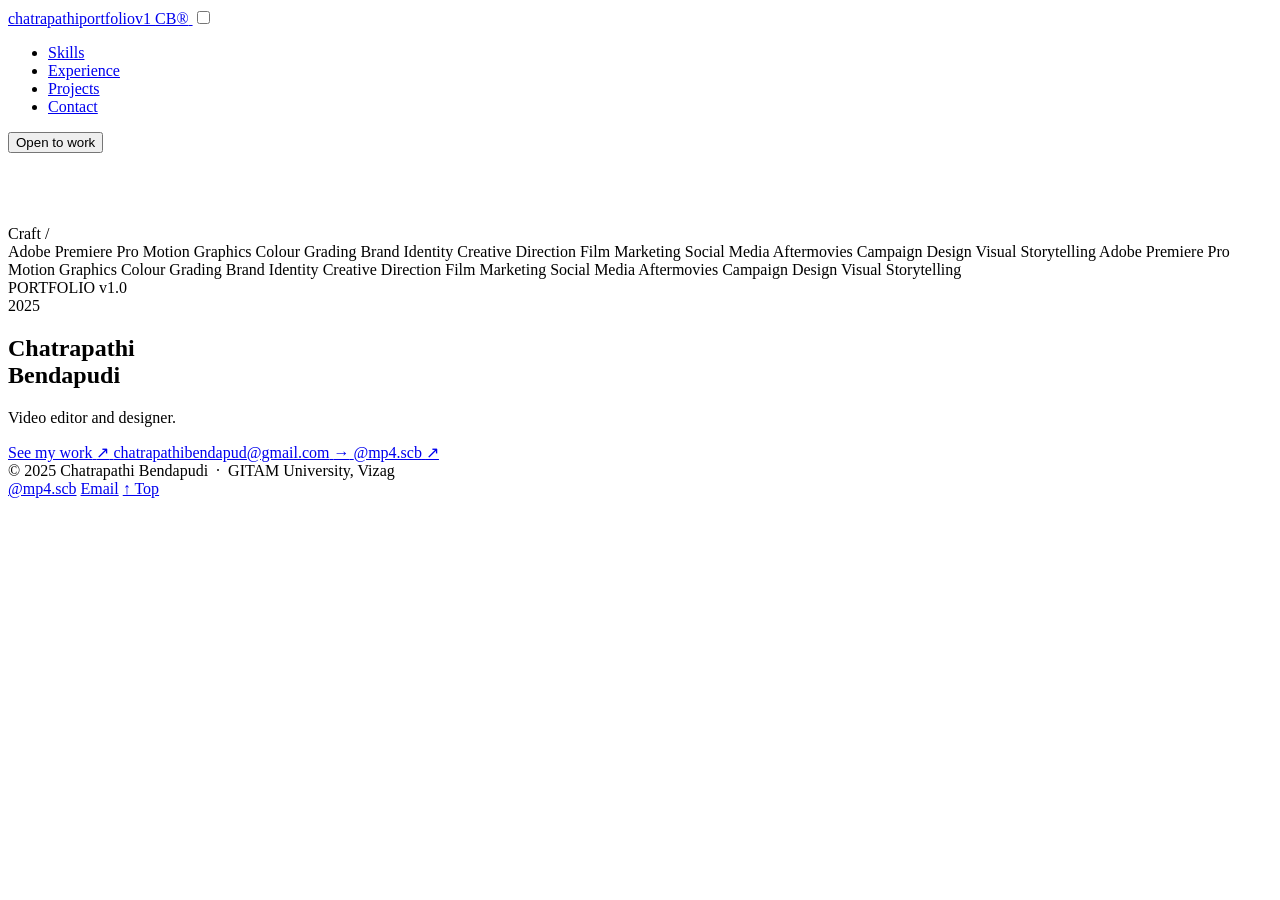
==== commit e5e0f770: "Add files via upload" ====
--- a/index.html
+++ b/index.html
@@ -2,421 +2,45 @@
 <html lang="en">
 <head>
 <meta charset="UTF-8"/>
-<meta name="viewport" content="width=device-width, initial-scale=1.0"/>
+<meta name="viewport" content="width=device-width, initial-scale=1.0, viewport-fit=cover"/>
 <title>Chatrapathi Bendapudi — Portfolio</title>
 <link href="https://fonts.googleapis.com/css2?family=Syne:wght@400;500;600;700;800&family=Playfair+Display:ital,wght@0,700;0,900;1,700;1,900&family=DM+Mono:ital,wght@0,300;0,400;1,300&family=DM+Sans:wght@300;400;500&display=swap" rel="stylesheet"/>
 <link href="https://unpkg.com/aos@2.3.4/dist/aos.css" rel="stylesheet"/>
-<style>
-*,*::before,*::after{box-sizing:border-box;margin:0;padding:0}
-
-:root{
-  --bg:#07080a;
-  --bg2:#0d0f11;
-  --bg3:#141618;
-  --bg4:#1c1e21;
-  --text:#e4e0db;
-  --muted:#6e6b66;
-  --faint:#252422;
-  --border:#2a2825;
-  --acc:#c2b9a8;
-  --acc2:#9a9088;
-  --warm:#d4c4a8;
-  --hi:#e8ddd0;
-  --syne:'Syne',sans-serif;
-  --sans:'DM Sans',sans-serif;
-  --serif:'Playfair Display',serif;
-  --mono:'DM Mono',monospace;
-}
-
-html{scroll-behavior:smooth}
-body{
-  background:var(--bg);color:var(--text);
-  font-family:var(--sans);font-weight:300;
-  line-height:1.7;overflow-x:hidden;
-}
-
-body::before{
-  content:'';position:fixed;inset:0;
-  background:repeating-linear-gradient(0deg,transparent,transparent 3px,rgba(0,0,0,0.04) 3px,rgba(0,0,0,0.04) 4px);
-  pointer-events:none;z-index:9999;
-}
-
-body::after{
-  content:'';position:fixed;inset:0;
-  background-image:url("data:image/svg+xml,%3Csvg viewBox='0 0 256 256' xmlns='http://www.w3.org/2000/svg'%3E%3Cfilter id='noise'%3E%3CfeTurbulence type='fractalNoise' baseFrequency='0.9' numOctaves='4' stitchTiles='stitch'/%3E%3C/filter%3E%3Crect width='100%25' height='100%25' filter='url(%23noise)' opacity='0.03'/%3E%3C/svg%3E");
-  pointer-events:none;z-index:9998;opacity:0.4;
-}
-
-@keyframes blink{0%,100%{opacity:1}50%{opacity:0}}
-.cursor{display:inline-block;width:3px;height:0.9em;background:var(--warm);vertical-align:text-bottom;animation:blink 1.2s step-end infinite;margin-left:4px}
-
-/* ── NAV ── */
-nav{
-  position:fixed;top:0;left:0;right:0;z-index:500;
-  display:flex;justify-content:space-between;align-items:center;
-  padding:1.1rem 3rem;
-  background:rgba(7,8,10,0.88);
-  backdrop-filter:blur(20px);
-  border-bottom:1px solid var(--faint);
-}
-.nav-logo{
-  font-family:var(--serif);font-size:1.1rem;font-weight:700;
-  color:var(--text);text-decoration:none;letter-spacing:0.01em;
-  display:flex;align-items:center;gap:0.5rem;
-}
-.nav-logo-tag{font-family:var(--mono);font-size:0.58rem;color:var(--muted);letter-spacing:0.1em;border:1px solid var(--border);padding:0.15rem 0.4rem}
-.nav-links{display:flex;gap:2.5rem;list-style:none}
-.nav-links a{
-  font-family:var(--mono);font-size:0.72rem;letter-spacing:0.1em;
-  text-transform:uppercase;color:var(--muted);text-decoration:none;
-  transition:color 0.2s;
-}
-.nav-links a:hover{color:var(--text)}
-.nav-badge{
-  font-family:var(--mono);font-size:0.65rem;letter-spacing:0.08em;
-  color:var(--muted);border:1px solid var(--border);padding:0.3rem 0.8rem;
-  display:flex;align-items:center;gap:0.5rem;
-}
-.bdot{width:5px;height:5px;border-radius:50%;background:#5c9e70;box-shadow:0 0 6px #5c9e7077}
-
-/* ── HERO ── */
-.hero{
-  min-height:100vh;display:flex;flex-direction:column;
-  justify-content:flex-end;padding:0 3rem 5rem;
-  position:relative;overflow:hidden;
-}
-.hero-corner-r{
-  position:absolute;top:7.5rem;right:3rem;
-  font-family:var(--mono);font-size:0.65rem;color:var(--muted);
-  letter-spacing:0.08em;text-align:right;line-height:2;opacity:0.55;
-}
-.hero-title{
-  font-family:var(--serif);
-  font-size:clamp(4.5rem,10vw,9.5rem);
-  font-weight:900;line-height:1.05;
-  letter-spacing:-0.025em;margin-bottom:3rem;margin-top:5rem;
-}
-.hero-title em{font-style:italic;color:var(--warm);font-weight:700}
-
-.hero-bottom{
-  display:flex;justify-content:space-between;align-items:flex-end;
-  border-top:1px solid var(--faint);padding-top:2rem;gap:3rem;
-}
-.hero-desc{
-  max-width:420px;font-size:0.92rem;color:var(--muted);
-  line-height:1.85;font-weight:300;
-}
-.hero-desc strong{color:var(--text);font-weight:400}
-
-.hero-links{display:flex;flex-direction:column;align-items:flex-end;gap:0.8rem}
-.hero-link{
-  display:flex;align-items:center;gap:0.6rem;
-  text-decoration:none;color:var(--muted);
-  font-family:var(--mono);font-size:0.72rem;letter-spacing:0.08em;
-  transition:color 0.2s;
-}
-.hero-link:hover{color:var(--text)}
-.hero-link .arrow{color:var(--warm);transition:transform 0.2s}
-.hero-link:hover .arrow{transform:translate(2px,-2px)}
-
-/* ── TICKER ── */
-.ticker{
-  border-top:1px solid var(--faint);border-bottom:1px solid var(--faint);
-  background:var(--bg2);padding:0.85rem 0;overflow:hidden;
-  display:flex;align-items:center;gap:2rem;
-}
-.ticker-label{
-  font-family:var(--mono);font-size:0.62rem;letter-spacing:0.14em;
-  text-transform:uppercase;color:var(--muted);white-space:nowrap;
-  padding:0 2rem;border-right:1px solid var(--border);
-  flex-shrink:0;
-}
-.ticker-track{display:flex;gap:0;animation:ticker 28s linear infinite;width:max-content}
-.ticker-item{
-  font-family:var(--mono);font-size:0.75rem;color:var(--muted);
-  white-space:nowrap;letter-spacing:0.1em;padding:0 2rem;
-  border-right:1px solid var(--border);
-}
-.ticker-item:hover{color:var(--text)}
-@keyframes ticker{from{transform:translateX(0)}to{transform:translateX(-50%)}}
-
-/* ── SECTION SHARED ── */
-.section{padding:7rem 3rem;border-top:1px solid var(--faint)}
-
-.s-eyebrow{
-  font-family:var(--mono);font-size:0.65rem;letter-spacing:0.16em;
-  text-transform:uppercase;color:var(--muted);margin-bottom:0.7rem;
-  display:flex;align-items:center;gap:0.8rem;
-}
-.s-eyebrow::before{content:'';width:1.5rem;height:1px;background:var(--border)}
-
-.s-title{
-  font-family:var(--serif);font-size:clamp(2.5rem,5vw,4.5rem);
-  font-weight:900;letter-spacing:-0.025em;line-height:0.95;
-  margin-bottom:0.6rem;
-}
-.s-title em{font-style:italic;color:var(--warm);font-weight:700}
-
-.s-meta{
-  font-family:var(--mono);font-size:0.68rem;color:var(--muted);
-  letter-spacing:0.08em;margin-bottom:4rem;
-  display:flex;align-items:center;gap:1rem;
-}
-.s-meta::after{content:'';flex:1;height:1px;background:var(--faint)}
-
-/* ── VIDEO CARDS ── */
-.video-grid{display:grid;grid-template-columns:repeat(2,1fr);gap:1.5rem}
-
-.video-card{
-  position:relative;background:var(--bg2);
-  border:1px solid var(--border);overflow:hidden;cursor:pointer;
-}
-
-.v-placeholder{
-  width:100%;aspect-ratio:16/9;background:var(--bg3);
-  border:2px dashed var(--border);
-  display:flex;flex-direction:column;
-  align-items:center;justify-content:center;
-  gap:0.8rem;color:var(--muted);
-  transition:border-color 0.2s;position:relative;overflow:hidden;
-}
-.v-placeholder:hover{border-color:var(--acc2)}
-.v-ph-icon{font-size:2rem;opacity:0.3}
-.v-ph-text{font-family:var(--mono);font-size:0.68rem;letter-spacing:0.1em;text-transform:uppercase;opacity:0.4;text-align:center;line-height:1.8}
-
-.v-overlay{
-  position:absolute;inset:0;
-  background:linear-gradient(to top,rgba(7,8,10,0.85) 0%,transparent 50%);
-  display:flex;align-items:flex-end;padding:1.2rem;
-  opacity:0;transition:opacity 0.25s;
-}
-.video-card:hover .v-overlay{opacity:1}
-
-.v-info{width:100%}
-.v-tag{font-family:var(--mono);font-size:0.6rem;letter-spacing:0.12em;text-transform:uppercase;color:var(--muted);margin-bottom:0.3rem}
-.v-title{font-family:var(--syne);font-size:1rem;font-weight:700;color:var(--text)}
-
-.v-meta-bar{
-  padding:0.9rem 1rem;
-  display:flex;justify-content:space-between;align-items:center;
-  border-top:1px solid var(--border);
-}
-.v-name{font-family:var(--syne);font-size:0.88rem;font-weight:600;color:var(--text)}
-.v-year{font-family:var(--mono);font-size:0.65rem;color:var(--muted)}
-
-/* ── BRANDING GRID ── */
-.brand-wrap{display:grid;grid-template-columns:1fr 1fr;gap:5rem;align-items:start}
-
-.brand-desc{font-size:0.95rem;color:var(--muted);line-height:1.9;font-weight:300}
-.brand-desc p{margin-bottom:1.2rem}
-.brand-desc strong{color:var(--text);font-weight:400}
-.brand-tag-row{display:flex;gap:0.6rem;flex-wrap:wrap;margin-top:1.5rem}
-.brand-tag{
-  font-family:var(--mono);font-size:0.62rem;letter-spacing:0.1em;
-  text-transform:uppercase;border:1px solid var(--border);
-  padding:0.3rem 0.7rem;color:var(--muted);
-}
-
-.img-grid{display:grid;grid-template-columns:1fr 1fr;gap:0.8rem}
-.img-placeholder{
-  aspect-ratio:4/3;background:var(--bg3);
-  border:2px dashed var(--border);
-  display:flex;flex-direction:column;
-  align-items:center;justify-content:center;
-  gap:0.6rem;color:var(--muted);
-  transition:border-color 0.2s;cursor:pointer;
-}
-.img-placeholder:hover{border-color:var(--acc2)}
-.img-ph-icon{font-size:1.6rem;opacity:0.25}
-.img-ph-text{font-family:var(--mono);font-size:0.6rem;letter-spacing:0.1em;text-transform:uppercase;opacity:0.35;text-align:center;line-height:1.8}
-
-/* ── CHALANA CHITRAM ── */
-.cc-hero{
-  background:var(--bg2);border:1px solid var(--border);
-  padding:3rem;margin-bottom:3rem;
-  display:grid;grid-template-columns:1fr 1fr;gap:4rem;align-items:center;
-}
-.cc-badge{
-  display:inline-flex;align-items:center;gap:0.5rem;
-  font-family:var(--mono);font-size:0.62rem;letter-spacing:0.12em;
-  text-transform:uppercase;border:1px solid var(--border);
-  padding:0.3rem 0.8rem;color:var(--muted);margin-bottom:1.5rem;
-}
-.cc-title{font-family:var(--serif);font-size:clamp(2rem,4vw,3.5rem);font-weight:900;letter-spacing:-0.02em;line-height:1;margin-bottom:1rem}
-.cc-title em{font-style:italic;color:var(--warm)}
-.cc-body{font-size:0.9rem;color:var(--muted);line-height:1.9}
-.cc-body strong{color:var(--text);font-weight:400}
-
-.cc-roles{display:flex;flex-direction:column;gap:0.8rem;margin-top:1.5rem}
-.cc-role{
-  display:flex;align-items:center;gap:0.8rem;
-  font-family:var(--mono);font-size:0.72rem;letter-spacing:0.06em;color:var(--muted);
-}
-.cc-role::before{content:'▸';color:var(--warm);font-size:0.7rem}
-
-.episodes{display:grid;grid-template-columns:repeat(3,1fr);gap:1.5rem;margin-top:3rem}
-.ep-card{background:var(--bg2);border:1px solid var(--border);overflow:hidden}
-.ep-img{
-  aspect-ratio:9/12;background:var(--bg3);
-  display:flex;flex-direction:column;align-items:center;justify-content:center;
-  gap:0.6rem;color:var(--muted);border:2px dashed var(--border);
-}
-.ep-body{padding:1.2rem}
-.ep-num{font-family:var(--mono);font-size:0.62rem;letter-spacing:0.12em;text-transform:uppercase;color:var(--muted);margin-bottom:0.4rem}
-.ep-name{font-family:var(--syne);font-size:1rem;font-weight:700;color:var(--text);margin-bottom:0.4rem}
-.ep-desc{font-size:0.78rem;color:var(--muted);line-height:1.7}
-
-/* ── EH IDK ── */
-.ehidk-wrap{display:grid;grid-template-columns:1fr 1fr;gap:5rem;align-items:start}
-.ehidk-logo{
-  font-family:var(--serif);font-size:3.5rem;font-weight:900;
-  font-style:italic;color:var(--warm);line-height:1;margin-bottom:1rem;
-  letter-spacing:-0.02em;
-}
-.ehidk-desc{font-size:0.92rem;color:var(--muted);line-height:1.9;margin-bottom:1.5rem}
-.ehidk-desc strong{color:var(--text);font-weight:400}
-.yt-btn{
-  display:inline-flex;align-items:center;gap:0.6rem;
-  font-family:var(--mono);font-size:0.72rem;letter-spacing:0.08em;
-  text-transform:uppercase;border:1px solid var(--border);
-  padding:0.7rem 1.2rem;color:var(--muted);text-decoration:none;
-  transition:all 0.2s;
-}
-.yt-btn:hover{border-color:var(--acc2);color:var(--text)}
-.ehidk-media{display:flex;flex-direction:column;gap:1rem}
-.yt-placeholder{
-  aspect-ratio:16/9;background:var(--bg3);
-  border:2px dashed var(--border);
-  display:flex;flex-direction:column;align-items:center;
-  justify-content:center;gap:0.8rem;color:var(--muted);
-  transition:border-color 0.2s;
-}
-.yt-placeholder:hover{border-color:var(--acc2)}
-
-/* ── ABOUT ── */
-.about-wrap{display:grid;grid-template-columns:1fr 1fr;gap:5rem;align-items:start}
-.about-text{font-size:0.95rem;color:var(--muted);line-height:1.9}
-.about-text p{margin-bottom:1.3rem}
-.about-text strong{color:var(--text);font-weight:400}
-
-.timeline{display:flex;flex-direction:column;gap:0}
-.tl-item{
-  display:grid;grid-template-columns:4rem 1fr;gap:1.5rem;
-  padding:1.5rem 0;border-bottom:1px solid var(--faint);
-}
-.tl-year{font-family:var(--mono);font-size:0.68rem;letter-spacing:0.06em;color:var(--muted);padding-top:0.2rem}
-.tl-role{font-family:var(--syne);font-size:0.95rem;font-weight:700;color:var(--text);margin-bottom:0.2rem}
-.tl-org{font-family:var(--mono);font-size:0.72rem;letter-spacing:0.06em;color:var(--acc2)}
-
-/* ── CONTACT ── */
-.contact-grid{display:grid;grid-template-columns:1fr 1fr;gap:5rem}
-.contact-big{
-  font-family:var(--serif);font-size:clamp(3rem,6vw,5.5rem);
-  font-weight:900;letter-spacing:-0.03em;line-height:0.9;margin-bottom:1.5rem;
-}
-.contact-big em{font-style:italic;color:var(--warm)}
-.contact-note{font-size:0.88rem;color:var(--muted);line-height:1.8;margin-bottom:2.5rem;font-weight:300}
-
-.contact-links{display:flex;flex-direction:column;gap:0.7rem}
-.clink{
-  display:flex;justify-content:space-between;align-items:center;
-  padding:1.1rem 1.3rem;border:1px solid var(--border);background:var(--bg2);
-  text-decoration:none;color:var(--muted);font-size:0.88rem;
-  transition:all 0.18s;
-}
-.clink:hover{border-color:var(--acc2);color:var(--text);background:var(--bg3)}
-.clink-l{display:flex;align-items:center;gap:0.9rem}
-.clink-tag{font-family:var(--mono);font-size:0.6rem;letter-spacing:0.1em;text-transform:uppercase;color:var(--border)}
-.clink:hover .clink-tag{color:var(--muted)}
-.clink-arrow{color:var(--warm);opacity:0;font-size:0.8rem;transition:opacity 0.18s}
-.clink:hover .clink-arrow{opacity:1}
-
-.form-wrap{display:flex;flex-direction:column;gap:1rem}
-.fl{display:flex;flex-direction:column;gap:0.4rem}
-.fl label{font-family:var(--mono);font-size:0.62rem;letter-spacing:0.12em;text-transform:uppercase;color:var(--muted)}
-.fi{
-  background:var(--bg2);border:1px solid var(--border);
-  color:var(--text);font-family:var(--sans);font-size:0.88rem;
-  font-weight:300;padding:0.85rem 1rem;outline:none;
-  transition:border-color 0.2s;
-}
-.fi::placeholder{color:var(--muted)}
-.fi:focus{border-color:var(--acc2)}
-textarea.fi{resize:vertical;min-height:110px}
-.send-btn{
-  background:transparent;border:1px solid var(--acc2);
-  color:var(--text);font-family:var(--syne);font-size:0.82rem;
-  font-weight:600;letter-spacing:0.08em;padding:0.9rem 1.8rem;
-  cursor:pointer;transition:all 0.2s;display:inline-flex;
-  align-items:center;gap:0.5rem;
-}
-.send-btn:hover{background:var(--acc2);color:var(--bg)}
-
-/* ── FOOTER ── */
-footer{
-  padding:2rem 3rem;border-top:1px solid var(--faint);
-  display:flex;justify-content:space-between;align-items:center;
-}
-footer span,footer a{
-  font-family:var(--mono);font-size:0.65rem;
-  letter-spacing:0.08em;color:var(--muted);text-decoration:none;
-}
-footer a:hover{color:var(--text)}
-.footer-links{display:flex;gap:2rem}
-</style>
+<link href="style.css" rel="stylesheet"/>
 </head>
 <body>
 
+<!-- SITEWIDE TERMINAL GRID + GLOW -->
+<div class="site-grid" aria-hidden="true"></div>
+<div class="site-spotlight" aria-hidden="true"></div>
+
+<!-- CUSTOM CURSOR (desktop / mouse only) -->
+<div class="cursor-dot" aria-hidden="true"></div>
+<div class="cursor-ring" aria-hidden="true"></div>
+
 <!-- NAV -->
 <nav>
-  <a class="nav-logo" href="#top">
+  <a class="nav-logo" href="index.html">
     chatrapathiportfoliov1
     <span class="nav-logo-tag">CB®</span>
   </a>
+  <input type="checkbox" id="nav-toggle" class="nav-toggle-check">
+  <label for="nav-toggle" class="nav-burger" aria-label="Open menu">
+    <span></span><span></span><span></span>
+  </label>
   <ul class="nav-links">
-    <li><a href="#video">Skills</a></li>
-    <li><a href="#branding">Branding</a></li>
-    <li><a href="#projects">Project</a></li>
-    <li><a href="#contact">Contact</a></li>
+    <li><a href="skills.html">Skills</a></li>
+    <li><a href="experience.html">Experience</a></li>
+    <li><a href="projects.html">Projects</a></li>
+    <li><a href="contact.html">Contact</a></li>
   </ul>
-  <div class="nav-badge">
+  <button class="nav-badge" type="button" aria-pressed="false">
     <div class="bdot"></div>
-    Open to work
-  </div>
+    <span class="badge-text">Open to work</span>
+  </button>
 </nav>
 
-<!-- HERO -->
-<section class="hero" id="top">
-  <div class="hero-corner-r">
-    PORTFOLIO v1.0<br>
-    2025
-  </div>
-
-  <h1 class="hero-title">
-    Chatrapathi<br>
-    Bendapudi
-  </h1>
-
-  <div class="hero-bottom">
-    <p class="hero-desc">
-      Video editor and designer.
-    </p>
-    <div class="hero-links">
-      <a class="hero-link" href="#video">
-        <span>See my work</span>
-        <span class="arrow">↗</span>
-      </a>
-      <a class="hero-link" href="mailto:chatrapathibendapud@gmail.com">
-        <span>chatrapathibendapud@gmail.com</span>
-        <span class="arrow">→</span>
-      </a>
-      <a class="hero-link" href="https://instagram.com/mp4.scb" target="_blank">
-        <span>@mp4.scb</span>
-        <span class="arrow">↗</span>
-      </a>
-    </div>
-  </div>
-</section>
+<div style="height:calc(4.5rem + env(safe-area-inset-top))"></div>
 
 <!-- TICKER -->
 <div class="ticker">
@@ -447,415 +71,37 @@
   </div>
 </div>
 
-<!-- SECTION 1 — VIDEO EDITING -->
-<section class="section" id="video">
-  <div data-aos="fade-up">
-    <div class="s-eyebrow">Section 01 — Reel</div>
-    <div class="s-title">Video Editing &<br><em>Motion Design</em></div>
-    <div class="s-meta">Aftermovies · Animations · Short Films &nbsp;·&nbsp; 2023 – 2025</div>
+<!-- HERO -->
+<section class="hero" id="top">
+  <div class="hero-bg" aria-hidden="true"></div>
+
+  <div class="hero-corner-r">
+    PORTFOLIO v1.0<br>
+    2025
   </div>
 
-  <div class="video-grid">
-    <div class="video-card" data-aos="fade-up" data-aos-delay="0">
-      <div class="v-placeholder">
-        <span class="v-ph-icon">▶</span>
-        <span class="v-ph-text">Drop your video or<br>YouTube embed here<br><br>Aftermovie / Event Film</span>
-      </div>
-      <div class="v-overlay">
-        <div class="v-info">
-          <div class="v-tag">Aftermovie</div>
-          <div class="v-title">Your Video Title Here</div>
-        </div>
-      </div>
-      <div class="v-meta-bar">
-        <span class="v-name">Aftermovie — Title</span>
-        <span class="v-year">2025</span>
-      </div>
-    </div>
+  <h1 class="hero-title">
+    Chatrapathi<br>
+    Bendapudi
+  </h1>
 
-    <div class="video-card" data-aos="fade-up" data-aos-delay="100">
-      <div class="v-placeholder">
-        <span class="v-ph-icon">▶</span>
-        <span class="v-ph-text">Drop your video or<br>YouTube embed here<br><br>Animation / Motion Graphics</span>
-      </div>
-      <div class="v-overlay">
-        <div class="v-info">
-          <div class="v-tag">Motion Design</div>
-          <div class="v-title">Your Video Title Here</div>
-        </div>
-      </div>
-      <div class="v-meta-bar">
-        <span class="v-name">Animation — Title</span>
-        <span class="v-year">2025</span>
-      </div>
-    </div>
-
-    <div class="video-card" data-aos="fade-up" data-aos-delay="0">
-      <div class="v-placeholder">
-        <span class="v-ph-icon">▶</span>
-        <span class="v-ph-text">Drop your video or<br>YouTube embed here<br><br>Short Film / Creative Edit</span>
-      </div>
-      <div class="v-overlay">
-        <div class="v-info">
-          <div class="v-tag">Short Film</div>
-          <div class="v-title">Your Video Title Here</div>
-        </div>
-      </div>
-      <div class="v-meta-bar">
-        <span class="v-name">Short Film — Title</span>
-        <span class="v-year">2024</span>
-      </div>
-    </div>
-
-    <div class="video-card" data-aos="fade-up" data-aos-delay="100">
-      <div class="v-placeholder">
-        <span class="v-ph-icon">▶</span>
-        <span class="v-ph-text">Drop your video or<br>YouTube embed here<br><br>Brand Film / Campaign Video</span>
-      </div>
-      <div class="v-overlay">
-        <div class="v-info">
-          <div class="v-tag">Brand Film</div>
-          <div class="v-title">Your Video Title Here</div>
-        </div>
-      </div>
-      <div class="v-meta-bar">
-        <span class="v-name">Brand Film — Title</span>
-        <span class="v-year">2024</span>
-      </div>
-    </div>
-  </div>
-</section>
-
-<!-- SECTION 2 — BRANDING -->
-<section class="section" id="branding">
-  <div data-aos="fade-up">
-    <div class="s-eyebrow">Section 02 — Identity</div>
-    <div class="s-title">Branding &<br><em>Creative Direction</em></div>
-    <div class="s-meta">Visual Identity · Campaign Design · Social Media</div>
-  </div>
-
-  <div class="brand-wrap" data-aos="fade-up">
-    <div>
-      <div class="brand-desc">
-        <p>
-          I approach branding as <strong>visual storytelling at scale</strong> — every
-          colour, typeface, and frame is a deliberate decision that shapes how an
-          audience feels before they even read a word.
-        </p>
-        <p>
-          At <strong>GStudio</strong> as Head of Multimedia & Marketing, I've led creative
-          output across campaigns, social content, and internal branding. From
-          concept to delivery, I own the visual identity end-to-end.
-        </p>
-        <p>
-          For <strong>Chalana Chitram Film Festival</strong>, I built the entire brand from
-          scratch — logo, colour system, typography, social templates, and all
-          campaign collateral for a multi-episode marketing rollout.
-        </p>
-        <div class="brand-tag-row">
-          <span class="brand-tag">Brand Identity</span>
-          <span class="brand-tag">Typography</span>
-          <span class="brand-tag">Campaign Design</span>
-          <span class="brand-tag">Social Media</span>
-          <span class="brand-tag">Print</span>
-        </div>
-      </div>
-    </div>
-
-    <div>
-      <div class="img-grid" data-aos="fade-up" data-aos-delay="100">
-        <div class="img-placeholder">
-          <span class="img-ph-icon">⊞</span>
-          <span class="img-ph-text">Drop branding<br>image here</span>
-        </div>
-        <div class="img-placeholder">
-          <span class="img-ph-icon">⊞</span>
-          <span class="img-ph-text">Drop branding<br>image here</span>
-        </div>
-        <div class="img-placeholder">
-          <span class="img-ph-icon">⊞</span>
-          <span class="img-ph-text">Drop branding<br>image here</span>
-        </div>
-        <div class="img-placeholder">
-          <span class="img-ph-icon">⊞</span>
-          <span class="img-ph-text">Drop branding<br>image here</span>
-        </div>
-      </div>
-    </div>
-  </div>
-</section>
-
-<!-- SECTION 3 — CHALANA CHITRAM -->
-<section class="section" id="cc">
-  <div data-aos="fade-up">
-    <div class="s-eyebrow">Section 03 — Film Festival</div>
-    <div class="s-title">Chalana<br><em>Chitram</em></div>
-    <div class="s-meta">Film Festival · Marketing Campaign · Brand Identity</div>
-  </div>
-
-  <div class="cc-hero" data-aos="fade-up">
-    <div>
-      <div class="cc-badge">✦ Chalana Chitram Film Festival</div>
-      <div class="cc-title">Head of Marketing<br>&amp; <em>Design</em></div>
-      <p class="cc-body">
-        Chalana Chitram is a film festival I was a core part of — not just as an
-        organiser but as the <strong>creative engine behind everything the audience saw</strong>.
-        I owned the complete brand identity, all campaign visuals, social media
-        strategy, and the marketing rollout from reveal to event day.
-      </p>
-      <div class="cc-roles">
-        <div class="cc-role">Head of Marketing &amp; Design</div>
-        <div class="cc-role">Core Organising Committee Member</div>
-        <div class="cc-role">Complete Brand Identity — Logo, Colours, Typography</div>
-        <div class="cc-role">Social Media Strategy &amp; Content</div>
-        <div class="cc-role">3-Episode Title Reveal Campaign</div>
-      </div>
-    </div>
-
-    <div class="img-placeholder" style="aspect-ratio:4/3" data-aos="fade-left">
-      <span class="img-ph-icon">⊞</span>
-      <span class="img-ph-text">Drop Chalana Chitram<br>key art / poster here</span>
-    </div>
-  </div>
-
-  <div data-aos="fade-up">
-    <div style="font-family:var(--mono);font-size:0.68rem;letter-spacing:0.14em;text-transform:uppercase;color:var(--muted);margin-bottom:1.5rem;display:flex;align-items:center;gap:1rem">
-      <span>Title Reveal Campaign</span>
-      <span style="flex:1;height:1px;background:var(--faint)"></span>
-      <span>3 Episodes</span>
-    </div>
-  </div>
-
-  <div class="episodes">
-    <div class="ep-card" data-aos="fade-up" data-aos-delay="0">
-      <div class="ep-img">
-        <span class="img-ph-icon">⊞</span>
-        <span class="img-ph-text">Episode 1<br>Campaign Visual</span>
-      </div>
-      <div class="ep-body">
-        <div class="ep-num">Episode 01 — Title Reveal</div>
-        <div class="ep-name">The Tease</div>
-        <p class="ep-desc">First drop of the campaign — identity hinted, curiosity built. Minimal reveal, maximum intrigue.</p>
-      </div>
-    </div>
-
-    <div class="ep-card" data-aos="fade-up" data-aos-delay="120">
-      <div class="ep-img">
-        <span class="img-ph-icon">⊞</span>
-        <span class="img-ph-text">Episode 2<br>Campaign Visual</span>
-      </div>
-      <div class="ep-body">
-        <div class="ep-num">Episode 02 — Title Reveal</div>
-        <div class="ep-name">The Build</div>
-        <p class="ep-desc">Layers of the story unfold. The brand identity starts to take shape — colour, motion, voice.</p>
-      </div>
-    </div>
-
-    <div class="ep-card" data-aos="fade-up" data-aos-delay="240">
-      <div class="ep-img">
-        <span class="img-ph-icon">⊞</span>
-        <span class="img-ph-text">Episode 3<br>Campaign Visual</span>
-      </div>
-      <div class="ep-body">
-        <div class="ep-num">Episode 03 — Title Reveal</div>
-        <div class="ep-name">The Reveal</div>
-        <p class="ep-desc">Full reveal. The festival name drops, the brand lands, and the audience is ready.</p>
-      </div>
-    </div>
-  </div>
-
-  <div style="margin-top:2rem" data-aos="fade-up">
-    <div style="font-family:var(--mono);font-size:0.68rem;letter-spacing:0.14em;text-transform:uppercase;color:var(--muted);margin-bottom:1rem">Campaign Collateral &amp; Branding Assets</div>
-    <div style="display:grid;grid-template-columns:repeat(4,1fr);gap:0.8rem">
-      <div class="img-placeholder" style="aspect-ratio:1"><span class="img-ph-icon">⊞</span><span class="img-ph-text">Brand asset</span></div>
-      <div class="img-placeholder" style="aspect-ratio:1"><span class="img-ph-icon">⊞</span><span class="img-ph-text">Social post</span></div>
-      <div class="img-placeholder" style="aspect-ratio:1"><span class="img-ph-icon">⊞</span><span class="img-ph-text">Poster</span></div>
-      <div class="img-placeholder" style="aspect-ratio:1"><span class="img-ph-icon">⊞</span><span class="img-ph-text">Brand asset</span></div>
-    </div>
-  </div>
-</section>
-
-<!-- SECTION 4 — EH IDK -->
-<section class="section" id="projects">
-  <div data-aos="fade-up">
-    <div class="s-eyebrow">Section 04 — Project</div>
-    <div class="s-title"><em>Eh Idk</em></div>
-    <div class="s-meta">YouTube Channel · Podcast · Creative Videos · Vizag</div>
-  </div>
-
-  <div class="ehidk-wrap">
-    <div data-aos="fade-up">
-      <div class="ehidk-logo">Eh Idk.</div>
-      <p class="ehidk-desc">
-        A YouTube channel I run with my friends out of <strong>Visakhapatnam</strong>.
-        No big brief, no client — just a creative outlet where we make
-        <strong>chill podcasts and casual creative videos</strong> about things
-        we actually care about.
-      </p>
-      <p class="ehidk-desc">
-        It's where I experiment freely — editing style, pacing, tone, format.
-        Everything you see on here is personal work, made for the love of it.
-      </p>
-      <a class="yt-btn" href="https://youtube.com/@ehidk" target="_blank">
-        ▶ &nbsp; Watch on YouTube
+  <div class="hero-bottom">
+    <p class="hero-desc">
+      Video editor and designer.
+    </p>
+    <div class="hero-links">
+      <a class="hero-link" href="skills.html">
+        <span>See my work</span>
+        <span class="arrow">↗</span>
       </a>
-    </div>
-
-    <div class="ehidk-media" data-aos="fade-up" data-aos-delay="100">
-      <div class="yt-placeholder">
-        <span class="v-ph-icon">▶</span>
-        <span class="v-ph-text">Drop your favourite Eh Idk<br>episode / YouTube embed here</span>
-      </div>
-      <div style="display:grid;grid-template-columns:1fr 1fr;gap:0.8rem">
-        <div class="yt-placeholder" style="aspect-ratio:16/9">
-          <span class="v-ph-icon" style="font-size:1.2rem">▶</span>
-          <span class="v-ph-text" style="font-size:0.58rem">Episode / Video</span>
-        </div>
-        <div class="yt-placeholder" style="aspect-ratio:16/9">
-          <span class="v-ph-icon" style="font-size:1.2rem">▶</span>
-          <span class="v-ph-text" style="font-size:0.58rem">Episode / Video</span>
-        </div>
-      </div>
-    </div>
-  </div>
-</section>
-
-<!-- SECTION 5 — ABOUT -->
-<section class="section" id="about">
-  <div data-aos="fade-up">
-    <div class="s-eyebrow">Section 05 — Profile</div>
-    <div class="s-title">About<br><em>Me.</em></div>
-    <div class="s-meta">B.Tech CS · GITAM University · Visakhapatnam</div>
-  </div>
-
-  <div class="about-wrap">
-    <div class="about-text" data-aos="fade-up">
-      <p>
-        Hey — I'm <strong>Chatrapathi Bendapudi</strong>. I'm a 3rd year B.Tech
-        Computer Science student at <strong>GITAM University, Visakhapatnam</strong>,
-        but most of my energy goes into creative work.
-      </p>
-      <p>
-        I'm the <strong>Head of Multimedia & Marketing at GStudio</strong> —
-        where I lead creative output, campaign strategy, and visual direction
-        for the studio and its productions.
-      </p>
-      <p>
-        I was the <strong>Head of Marketing & Design for Chalana Chitram</strong>
-        and a core member of its organising committee — building the entire
-        brand identity and running the marketing rollout for the film festival.
-      </p>
-      <p>
-        On the side, I co-create <strong>Eh Idk</strong> — a YouTube channel
-        based out of Vizag where we make podcasts and creative videos with zero
-        agenda and full creative freedom.
-      </p>
-    </div>
-
-    <div data-aos="fade-up" data-aos-delay="100">
-      <div style="font-family:var(--mono);font-size:0.65rem;letter-spacing:0.14em;text-transform:uppercase;color:var(--muted);margin-bottom:1.5rem;padding-bottom:0.8rem;border-bottom:1px solid var(--faint)">Experience &amp; Roles</div>
-      <div class="timeline">
-        <div class="tl-item">
-          <div class="tl-year">2025<br>Now</div>
-          <div>
-            <div class="tl-role">Head of Multimedia &amp; Marketing</div>
-            <div class="tl-org">GStudio</div>
-          </div>
-        </div>
-        <div class="tl-item">
-          <div class="tl-year">2024<br>2025</div>
-          <div>
-            <div class="tl-role">Head of Marketing &amp; Design</div>
-            <div class="tl-org">Chalana Chitram Film Festival</div>
-          </div>
-        </div>
-        <div class="tl-item">
-          <div class="tl-year">2024<br>2025</div>
-          <div>
-            <div class="tl-role">Core Organising Committee</div>
-            <div class="tl-org">Chalana Chitram Film Festival</div>
-          </div>
-        </div>
-        <div class="tl-item">
-          <div class="tl-year">2023<br>Now</div>
-          <div>
-            <div class="tl-role">Co-Creator &amp; Editor</div>
-            <div class="tl-org">Eh Idk — YouTube Channel</div>
-          </div>
-        </div>
-        <div class="tl-item">
-          <div class="tl-year">2022<br>Now</div>
-          <div>
-            <div class="tl-role">B.Tech Computer Science</div>
-            <div class="tl-org">GITAM University, Visakhapatnam</div>
-          </div>
-        </div>
-      </div>
-    </div>
-  </div>
-</section>
-
-<!-- SECTION 6 — CONTACT -->
-<section class="section" id="contact">
-  <div data-aos="fade-up">
-    <div class="s-eyebrow">Section 06 — Let's Talk</div>
-    <div class="s-title">Get in<br><em>Touch.</em></div>
-    <div class="s-meta">Open for collabs, projects &amp; freelance</div>
-  </div>
-
-  <div class="contact-grid">
-    <div data-aos="fade-up">
-      <div class="contact-big">
-        Let's<br>Make<br>
-        <em>Something</em><br>
-        Great.
-      </div>
-      <p class="contact-note">
-        Open to video editing, creative direction, social media,
-        and marketing projects. Whether it's a brand film, a campaign,
-        a music video, or just a conversation — reach out.
-      </p>
-      <div class="contact-links">
-        <a class="clink" href="mailto:chatrapathibendapud@gmail.com">
-          <div class="clink-l">
-            <span class="clink-tag">Email</span>
-            chatrapathibendapud@gmail.com
-          </div>
-          <span class="clink-arrow">↗</span>
-        </a>
-        <a class="clink" href="https://instagram.com/mp4.scb" target="_blank">
-          <div class="clink-l">
-            <span class="clink-tag">Instagram</span>
-            @mp4.scb
-          </div>
-          <span class="clink-arrow">↗</span>
-        </a>
-        <a class="clink" href="https://youtube.com/@ehidk" target="_blank">
-          <div class="clink-l">
-            <span class="clink-tag">YouTube</span>
-            Eh Idk
-          </div>
-          <span class="clink-arrow">↗</span>
-        </a>
-      </div>
-    </div>
-
-    <div data-aos="fade-up" data-aos-delay="120">
-      <div class="form-wrap">
-        <div class="fl">
-          <label>Name</label>
-          <input class="fi" type="text" placeholder="What should I call you?"/>
-        </div>
-        <div class="fl">
-          <label>Email</label>
-          <input class="fi" type="email" placeholder="your@email.com"/>
-        </div>
-        <div class="fl">
-          <label>What's the project?</label>
-          <textarea class="fi" placeholder="Tell me about it — brief, vibe, timeline..."></textarea>
-        </div>
-        <button class="send-btn">Send it over →</button>
-      </div>
+      <a class="hero-link" href="mailto:chatrapathibendapud@gmail.com">
+        <span>chatrapathibendapud@gmail.com</span>
+        <span class="arrow">→</span>
+      </a>
+      <a class="hero-link" href="https://instagram.com/mp4.scb" target="_blank">
+        <span>@mp4.scb</span>
+        <span class="arrow">↗</span>
+      </a>
     </div>
   </div>
 </section>
@@ -872,7 +118,70 @@
 
 <script src="https://unpkg.com/aos@2.3.4/dist/aos.js"></script>
 <script>
-  AOS.init({ duration: 700, easing: 'ease-out-quart', once: true, offset: 60 });
+  AOS.init({ duration: 700, easing: 'ease-out-quart', once: false, offset: 60 });
+
+  // "Open to work" badge — tap/click to flip between available (green) and busy (red)
+  document.querySelectorAll('.nav-badge').forEach(function(badge){
+    var label = badge.querySelector('.badge-text');
+    badge.addEventListener('click', function(){
+      var busy = badge.classList.toggle('is-busy');
+      badge.setAttribute('aria-pressed', busy ? 'true' : 'false');
+      if (label) label.textContent = busy ? 'Not available' : 'Open to work';
+    });
+  });
+
+  // Sitewide terminal glow — follows the mouse on desktop, follows a
+  // dragging finger on mobile/tablet. Present on every page.
+  var reduceMotion = window.matchMedia('(prefers-reduced-motion: reduce)').matches;
+  var spotlight = document.querySelector('.site-spotlight');
+  if (spotlight && !reduceMotion) {
+    var tx = 50, ty = 22, sx = 50, sy = 22;
+    function setGlowTarget(clientX, clientY){
+      tx = (clientX / window.innerWidth) * 100;
+      ty = (clientY / window.innerHeight) * 100;
+    }
+    window.addEventListener('mousemove', function(e){
+      setGlowTarget(e.clientX, e.clientY);
+    });
+    window.addEventListener('touchmove', function(e){
+      if (e.touches && e.touches[0]) setGlowTarget(e.touches[0].clientX, e.touches[0].clientY);
+    }, { passive: true });
+    window.addEventListener('touchstart', function(e){
+      if (e.touches && e.touches[0]) setGlowTarget(e.touches[0].clientX, e.touches[0].clientY);
+    }, { passive: true });
+    (function glowLoop(){
+      sx += (tx - sx) * 0.08;
+      sy += (ty - sy) * 0.08;
+      spotlight.style.setProperty('--sx', sx + '%');
+      spotlight.style.setProperty('--sy', sy + '%');
+      requestAnimationFrame(glowLoop);
+    })();
+  }
+
+  // Custom cursor — only on devices with a real mouse, never on touch screens
+  if (window.matchMedia('(hover: hover) and (pointer: fine)').matches) {
+    var dot = document.querySelector('.cursor-dot');
+    var ring = document.querySelector('.cursor-ring');
+    var mx = 0, my = 0, rx = 0, ry = 0;
+
+    window.addEventListener('mousemove', function(e){
+      mx = e.clientX; my = e.clientY;
+      if (dot) { dot.style.left = mx + 'px'; dot.style.top = my + 'px'; }
+    });
+
+    (function loop(){
+      rx += (mx - rx) * 0.18;
+      ry += (my - ry) * 0.18;
+      if (ring) { ring.style.left = rx + 'px'; ring.style.top = ry + 'px'; }
+      requestAnimationFrame(loop);
+    })();
+
+    var hoverTargets = 'a, button, label, .nav-badge, .video-card, .img-placeholder, .clink, .send-btn, .ep-card';
+    document.querySelectorAll(hoverTargets).forEach(function(el){
+      el.addEventListener('mouseenter', function(){ ring && ring.classList.add('is-hovering'); });
+      el.addEventListener('mouseleave', function(){ ring && ring.classList.remove('is-hovering'); });
+    });
+  }
 </script>
 </body>
 </html>
